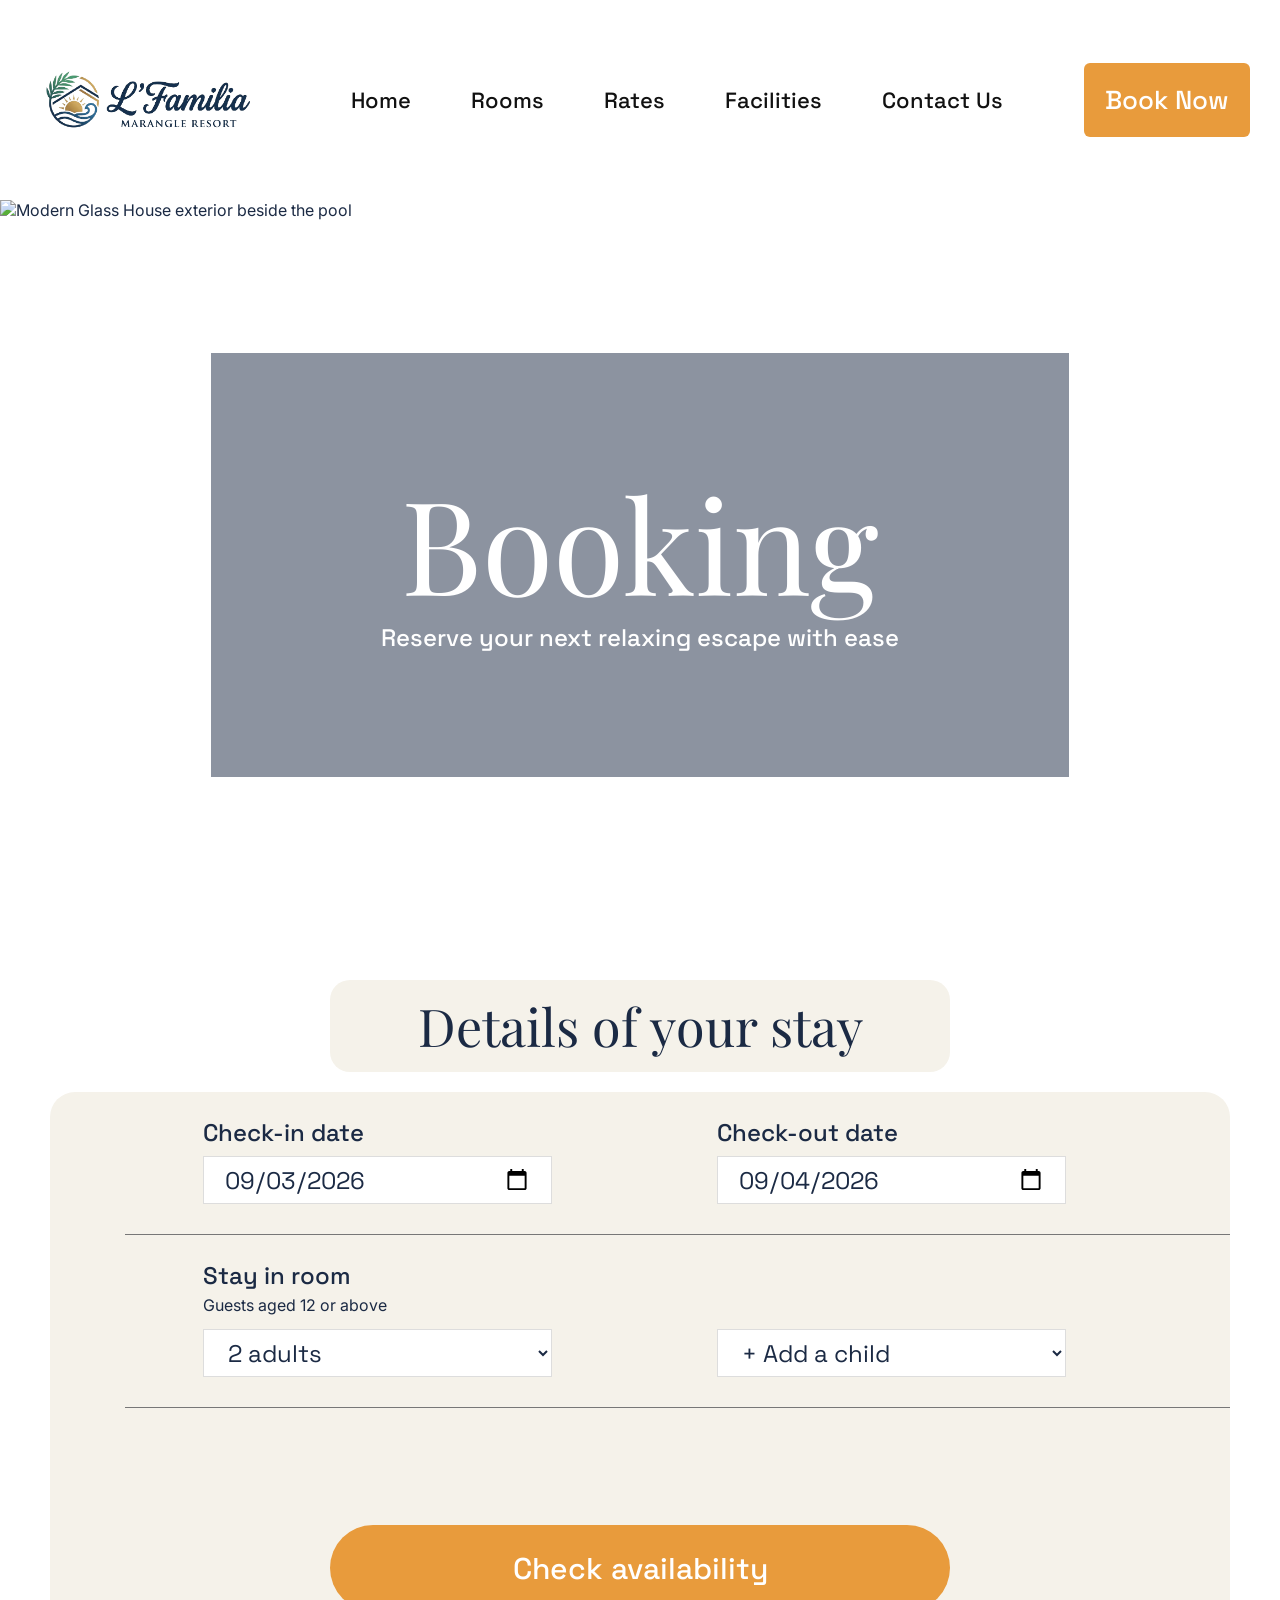
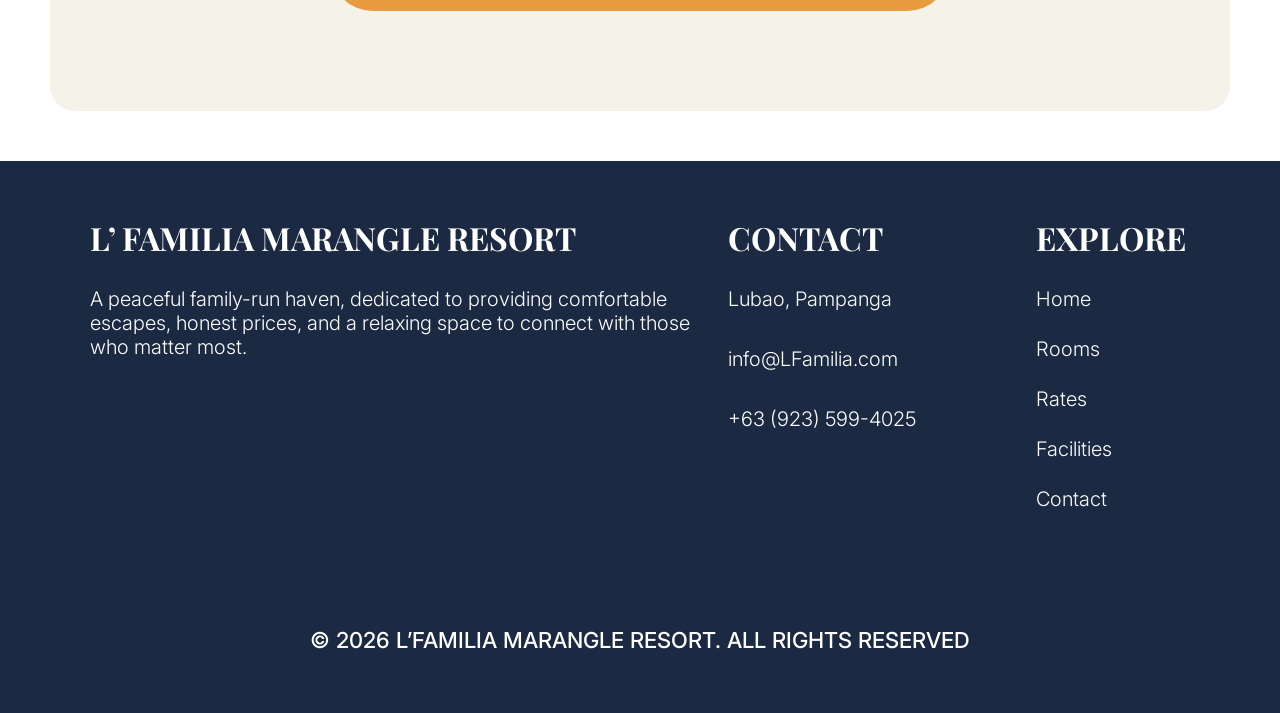
==== booking.html @ 9e6bb86a "Updated Logo" ====
<!DOCTYPE html>
<html lang="en">
<head>
<meta charset="UTF-8">
<meta name="viewport" content="width=device-width, initial-scale=1.0">
<title>Booking | L'Familia Marangle Resort</title>
<link rel="preconnect" href="https://fonts.googleapis.com">
<link rel="preconnect" href="https://fonts.gstatic.com" crossorigin>
<link href="https://fonts.googleapis.com/css2?family=Inter:wght@300;400;500&family=Playfair+Display:wght@400;600;700&family=Space+Grotesk:wght@400;500&display=swap" rel="stylesheet">
<link rel="stylesheet" href="CSS/style.css">
</head>
<body>
<input type="checkbox" id="menu-toggle" class="menu-toggle">
<header class="site-header">
  <a class="logo" href="index.html"><img src="img/Logo.png" alt="L'Familia Marangle Resort"></a>
  <nav class="nav">
      <a href="index.html">Home</a>
      <a href="rooms.html">Rooms</a>
      <a href="rates.html">Rates</a>
      <a href="facilities.html">Facilities</a>
      <a href="contact.html">Contact Us</a>
  </nav>
  <a class="book-btn" href="booking.html">Book Now</a>
  <label for="menu-toggle" class="hamburger" aria-label="Open menu"><span></span><span></span><span></span></label>
</header>
<div class="menu-overlay">
  <label for="menu-toggle" class="menu-close" aria-label="Close menu">&times;</label>
  <h2>MENU</h2>
  <a href="index.html">Home</a>
  <a href="rooms.html">Rooms</a>
  <a href="rates.html">Rates</a>
  <a href="facilities.html">Facilities</a>
  <a href="contact.html">Contact Us</a>
  <a class="menu-book" href="booking.html">Book Now</a>
</div>
<main>
  <section class="hero booking-hero">
    <img class="hero-photo" src="images/villa-glass-house-exterior.jpg" alt="Modern Glass House exterior beside the pool">
    <div class="hero-box">
      <h1>Booking</h1>
      <p>Reserve your next relaxing escape with ease</p>
    </div>
  </section>

  <section class="page-title mobile-title">
    <h1>Booking</h1>
    <p>Reserve your next escape with ease</p>
  </section>

  <section class="stay">
    <h2 class="stay-heading">Details of your stay</h2>
    <form class="stay-panel">
      <div class="stay-row">
        <div class="field">
          <label for="checkin">Check-in date</label>
          <input type="date" id="checkin" name="checkin" value="2026-09-03">
        </div>
        <div class="field">
          <label for="checkout">Check-out date</label>
          <input type="date" id="checkout" name="checkout" value="2026-09-04">
        </div>
      </div>
      <div class="stay-row">
        <div class="field">
          <label for="adults">Stay in room</label>
          <small>Guests aged 12 or above</small>
          <select id="adults" name="adults">
            <option value="1">1 adult</option>
            <option value="2" selected>2 adults</option>
            <option value="3">3 adults</option>
            <option value="4">4 adults</option>
            <option value="5">5 adults</option>
            <option value="6">6 adults</option>
          </select>
        </div>
        <div class="field">
          <select id="children" name="children" aria-label="Add a child">
            <option value="0" selected>+ Add a child</option>
            <option value="1">1 child</option>
            <option value="2">2 children</option>
            <option value="3">3 children</option>
            <option value="4">4 children</option>
          </select>
        </div>
      </div>
      <button type="submit" class="check-btn">Check availability</button>
    </form>
  </section>
</main>
<footer class="footer-full">
  <div class="footer-grid">
    <div class="footer-brand">
      <h3>L’ Familia Marangle Resort</h3>
      <p>A peaceful family-run haven, dedicated to providing comfortable escapes, honest prices, and a relaxing space to connect with those who matter most.</p>
    </div>
    <div class="footer-contact">
      <h3>Contact</h3>
      <p>Lubao, Pampanga</p>
      <p>info@LFamilia.com</p>
      <p>+63 (923) 599-4025</p>
    </div>
    <div class="footer-explore">
      <h3>Explore</h3>
      <ul>
        <li><a href="index.html">Home</a></li>
        <li><a href="rooms.html">Rooms</a></li>
        <li><a href="rates.html">Rates</a></li>
        <li><a href="facilities.html">Facilities</a></li>
        <li><a href="contact.html">Contact</a></li>
      </ul>
    </div>
  </div>
  <p class="copyright">© 2026 L’Familia Marangle Resort. All rights reserved</p>
</footer>
<footer class="footer-mini">
  <p>© 2026 L’FAMILIA MARANGLE RESORT. ALL RIGHTS RESERVED</p>
  <p>Lubao, Pampanga, Philippines</p>
  <p>LFamilia.com</p>
</footer>
</body>
</html>
---- CSS/style.css ----
/* ===== Base ===== */
* { 
  margin: 0; 
  padding: 0; 
  box-sizing: border-box; 
}

body {
  font-family: 'Inter', sans-serif; 
  color: #1B2A44; 
  background: #fff; 
}

img { 
  display: block; 
  max-width: 100%; 
}

a { 
  color: inherit; 
  text-decoration: none; 
}

ul { 
  list-style: none; 
}

.menu-toggle { 
  display: none; 
}

.dark-btn { 
  display: inline-block; 
  background: #1B2A44; 
  color: #fff; font-family: 'Inter', sans-serif; 
  font-weight: 500; 
  font-size: 24px; 
  padding: 22px 44px; 
  border-radius: 8px; 
}

/* ===== Header ===== */
.site-header { display: flex; align-items: center; justify-content: space-between; height: 200px; padding: 0 30px; background: #fff; }
.logo img { width: 240px; }
.nav { display: flex; gap: 60px; }
.nav a { font-family: 'Space Grotesk', sans-serif; font-weight: 500; font-size: 22px; color: #111; }
.nav a.active { color: #E89B3C; text-decoration: underline; }
.book-btn { font-family: 'Space Grotesk', sans-serif; font-weight: 500; font-size: 26px; color: #fff; background: #E89B3C; padding: 20px 21px; border-radius: 6px; }
.hamburger { display: none; flex-direction: column; justify-content: center; gap: 8px; width: 30px; height: 30px; cursor: pointer; }
.hamburger span { display: block; height: 1px; background: #999; }

/* ===== Mobile Menu ===== */
.menu-overlay { display: none; position: fixed; top: 0; left: 0; width: 100%; height: 100%; background: #1A1B25; flex-direction: column; align-items: center; padding: 40px 0; overflow-y: auto; z-index: 100; }
.menu-overlay h2 { font-family: 'Playfair Display', serif; font-weight: 700; font-size: 44px; color: #fff; margin-bottom: 50px; }
.menu-close { position: absolute; top: 20px; right: 30px; font-size: 44px; line-height: 1; color: #fff; cursor: pointer; }
.menu-overlay a { display: block; width: 90%; max-width: 556px; text-align: center; background: #F5F2EA; color: #1B2A44; font-size: 36px; padding: 12px 0; margin-bottom: 30px; border-radius: 12px; }
.menu-overlay a.menu-book { background: #FFBF78; color: #fff; font-size: 26px; width: 80%; max-width: 452px; margin-top: 20px; padding: 20px 0; border-radius: 8px; }

/* ===== Page Title ===== */
.page-title { text-align: center; padding: 60px 20px 55px; }
.page-title h1 { font-family: 'Playfair Display', serif; font-weight: 400; font-size: 104px; line-height: 1.15; color: #1B2A44; }
.page-title p { max-width: 960px; margin: 25px auto 0; font-family: 'Space Grotesk', sans-serif; font-weight: 500; font-size: 24px; line-height: 1.2; color: #3A404C; }
.mobile-title { display: none; }

/* ===== Hero ===== */
.hero { position: relative; display: flex; align-items: center; justify-content: center; height: 630px; overflow: hidden; }
.hero-photo { position: absolute; top: 0; left: 0; width: 100%; height: 100%; object-fit: cover; }
.hero-box { position: relative; display: flex; flex-direction: column; align-items: center; justify-content: center; width: 70%; height: 460px; background: rgba(27, 41, 66, 0.6); border-radius: 8px; text-align: center; color: #fff; }
.hero-box h1 { font-family: 'Playfair Display', serif; font-weight: 400; font-size: 64px; line-height: 1.2; }
.hero-line { width: 560px; max-width: 80%; border: 0; border-top: 4px solid #fff; margin: 4px 0 10px; }
.hero-box p { font-family: 'Playfair Display', serif; font-size: 22px; }
.hero-box .dark-btn { margin-top: 50px; padding: 22px 62px; }
.booking-hero { height: 730px; }
.booking-hero .hero-box { width: 67%; height: 424px; border-radius: 0; background: rgba(27, 41, 66, 0.5); }
.booking-hero h1 { font-size: 130px; line-height: 1; }
.booking-hero p { margin-top: 15px; font-family: 'Space Grotesk', sans-serif; font-weight: 500; font-size: 24px; }

/* ===== Home: Desktop ===== */
.welcome { text-align: center; padding: 130px 20px 125px; }
.welcome h2 { font-family: 'Playfair Display', serif; font-weight: 600; font-size: 36px; color: #3A404C; }
.welcome p { max-width: 1060px; margin: 25px auto 0; font-weight: 300; font-size: 24px; line-height: 1.2; color: #555; }
.featured { display: flex; background: #F5F2EA; }
.featured-text { display: flex; flex-direction: column; justify-content: center; width: 58%; padding: 40px 100px; }
.featured-text h3 { font-family: 'Playfair Display', serif; font-weight: 400; font-size: 32px; color: #111; }
.featured-text h2 { margin: 25px 0 30px; font-family: 'Playfair Display', serif; font-weight: 400; font-size: 54px; color: #111; }
.featured-text p { max-width: 520px; font-size: 22px; line-height: 1.2; color: #111; }
.featured-text a { margin-top: 35px; font-family: 'Playfair Display', serif; font-size: 32px; color: #111; text-decoration: underline; }
.featured img { width: 42%; height: 437px; object-fit: cover; }

/* ===== Home: Tablet and Mobile Sections ===== */
.enjoy, .intro, .contact-cta, .resort-rates { display: none; }
.enjoy { text-align: center; background: #F5F2EA; padding: 55px 20px 45px; }
.enjoy h2 { font-family: 'Playfair Display', serif; font-weight: 700; font-size: 24px; color: #111; }
.enjoy h1 { margin-top: 40px; font-family: 'Playfair Display', serif; font-weight: 400; font-size: 72px; line-height: 1.1; color: #1A1A1A; }
.intro { align-items: center; justify-content: space-between; background: #F5F2EA; padding: 0 6% 50px; }
.intro-card { width: 45%; background: #fff; border-radius: 14px; box-shadow: 0 4px 6px rgba(0, 0, 0, 0.25); padding: 25px 28px; }
.intro-card h3 { font-family: 'Playfair Display', serif; font-weight: 700; font-size: 17px; line-height: 1.3; margin-bottom: 25px; }
.intro-card p { font-size: 11px; line-height: 1.3; margin-bottom: 20px; }
.intro img { width: 43%; height: 392px; object-fit: cover; border-radius: 14px; }
.contact-cta { text-align: center; background: #F5F2EA; padding: 20px 0 30px; }
.contact-cta h2 { font-family: 'Playfair Display', serif; font-weight: 700; font-size: 28px; }
.contact-cta a { display: block; width: 368px; margin: 22px auto 30px; padding: 28px 0; background: #1B2A44; color: #fff; font-family: 'Playfair Display', serif; font-weight: 700; font-size: 32px; border-radius: 22px; }
.resort-rates { background: #F5F2EA; padding: 20px 40px 45px; }
.resort-rates h2 { text-align: center; font-family: 'Playfair Display', serif; font-weight: 400; font-size: 40px; margin-bottom: 15px; }
.mini-card { background: #fff; border-radius: 14px; box-shadow: 0 4px 6px rgba(0, 0, 0, 0.25); padding: 5px 15px; }
.mini-row { display: flex; justify-content: space-between; align-items: center; padding: 18px 0; color: #3A404C; }
.mini-row h3 { font-family: 'Playfair Display', serif; font-weight: 700; font-size: 28px; }
.mini-row p { font-size: 17px; }

/* ===== Rooms ===== */
.room { display: flex; align-items: center; gap: 76px; padding: 55px 60px; background: #fff; }
.room.reverse { flex-direction: row-reverse; background: #F5F2EA; }
.room img { width: 49%; border-radius: 20px; }
.room-text { flex: 1; }
.room-text h2 { font-family: 'Playfair Display', serif; font-weight: 700; font-size: 40px; color: #1B2A44; margin-bottom: 25px; }
.room-text p { font-family: 'Space Grotesk', sans-serif; font-weight: 500; font-size: 22px; line-height: 1.2; color: #3A404C; margin-bottom: 30px; }

/* ===== Rates ===== */
.rates { background: #F5F2EA; padding: 95px 6% 45px; }
.rate-group { background: #fff; border-radius: 20px; box-shadow: 0 4px 6px rgba(0, 0, 0, 0.25); padding: 35px 40px 40px; margin-bottom: 125px; }
.rate-group:last-child { margin-bottom: 0; }
.rate-group h2 { font-family: 'Playfair Display', serif; font-weight: 700; font-size: 56px; line-height: 1.2; color: #1B2A44; border-bottom: 1px solid #777; padding-bottom: 10px; margin-bottom: 15px; }
.rate-row { display: flex; justify-content: space-between; align-items: center; padding: 20px 0; font-size: 32px; color: #3A404C; }

/* ===== Facilities ===== */
.facilities { background: #F5F2EA; padding: 100px 105px 110px; }
.facility-list { display: flex; justify-content: center; align-items: flex-start; gap: 66px; }
.facility-card { width: 25%; background: #fff; border-radius: 20px; box-shadow: 0 4px 6px rgba(0, 0, 0, 0.25); text-align: center; padding-bottom: 25px; }
.facility-card img { width: 100%; height: 470px; object-fit: cover; border-radius: 20px 20px 0 0; }
.facility-card h2 { padding: 15px 15px 10px; font-family: 'Playfair Display', serif; font-weight: 700; font-size: 40px; line-height: 1.2; color: #3A404C; }
.facility-card p { padding: 0 25px; font-size: 20px; line-height: 1.2; color: #3A404C; }

/* ===== Contact ===== */
.contact { display: flex; justify-content: space-between; align-items: flex-start; background: #F5F2EA; padding: 95px 6% 95px 8%; }
.contact-form { width: 38%; }
.contact-form label { display: block; font-size: 22px; text-transform: uppercase; color: #111; }
.contact-form input, .contact-form textarea { display: block; width: 100%; padding: 12px 0; margin-bottom: 35px; border: 0; border-bottom: 1px solid #444; background: transparent; font-family: 'Inter', sans-serif; font-size: 22px; color: #111; outline: none; }
.contact-form textarea { height: 90px; resize: none; }
.contact-form ::placeholder { color: #111; opacity: 1; }
.send-btn { width: 240px; height: 54px; margin-top: 20px; border: 0; border-radius: 4px; background: #1B2A44; color: #fff; font-family: 'Inter', sans-serif; font-weight: 500; font-size: 18px; cursor: pointer; }
.contact-card { width: 45%; background: #fff; border-radius: 14px; box-shadow: 0 4px 6px rgba(0, 0, 0, 0.25); padding: 25px 38px 40px; }
.contact-card h2 { font-family: 'Playfair Display', serif; font-weight: 700; font-size: 34px; }
.contact-card h3 { margin-top: 28px; font-family: 'Playfair Display', serif; font-weight: 700; font-size: 26px; }
.contact-card p { margin-top: 20px; font-size: 22px; line-height: 1.2; }
.locate { text-align: center; padding: 0 0 70px; }
.locate h2 { padding-top: 15px; font-family: 'Playfair Display', serif; font-weight: 400; font-size: 80px; line-height: 1.2; color: #1B2A44; }
.locate img { width: 71%; margin: 10px auto 0; border-radius: 22px; }

/* ===== Booking ===== */
.stay { padding: 50px 0; text-align: center; }
.stay-heading { display: block; width: 620px; max-width: 90%; margin: 0 auto 20px; padding: 15px 0; background: #F5F2EA; border-radius: 20px; font-family: 'Playfair Display', serif; font-weight: 400; font-size: 52px; line-height: 1.2; }
.stay-panel { margin: 0 50px; padding: 25px 0 100px; background: #F5F2EA; border-radius: 25px; text-align: left; }
.stay-row { display: grid; grid-template-columns: 1fr 1fr; align-items: end; margin-left: 75px; padding: 0 0 30px 78px; border-bottom: 1px solid #777; }
.stay-row + .stay-row { padding-top: 25px; }
.field label { display: block; font-family: 'Space Grotesk', sans-serif; font-weight: 500; font-size: 24px; margin-bottom: 8px; }
.field small { display: block; font-size: 16px; margin: -4px 0 14px; }
.field input, .field select { width: 68%; height: 48px; padding: 0 20px; border: 1px solid #ddd; background: #fff; font-family: 'Space Grotesk', sans-serif; font-size: 24px; color: #1B2A44; }
.check-btn { display: block; width: 620px; max-width: 90%; height: 86px; margin: 117px auto 0; border: 0; border-radius: 43px; background: #E89B3C; color: #fff; font-family: 'Space Grotesk', sans-serif; font-weight: 500; font-size: 30px; cursor: pointer; }

/* ===== Footer ===== */
.footer-full { background: #1B2942; color: #fff; padding: 55px 7% 60px; }
.footer-grid { display: grid; grid-template-columns: 58% 28% 14%; }
.footer-grid h3 { margin-bottom: 28px; font-family: 'Playfair Display', serif; font-weight: 700; font-size: 32px; text-transform: uppercase; }
.footer-grid p, .footer-grid a { font-weight: 300; font-size: 20px; line-height: 1.2; }
.footer-brand p { max-width: 600px; }
.footer-contact p { margin-bottom: 36px; }
.footer-explore li { margin-bottom: 26px; }
.copyright { margin-top: 90px; text-align: center; font-weight: 500; font-size: 22px; text-transform: uppercase; }
.footer-mini { display: none; background: #1B2942; color: #fff; text-align: center; padding: 20px 10px; font-size: 11px; line-height: 1.4; }

/* ===== Tablet ===== */
@media (max-width: 1024px) {
  .site-header { height: 160px; padding: 0 60px; }
  .logo img { width: 175px; }
  .nav { display: none; }
  .book-btn { margin-left: auto; background: transparent; color: #111; border: 1px solid #111; font-size: 20px; padding: 10px 14px; }
  .hamburger { display: flex; margin-left: 30px; }
  .menu-toggle:checked ~ .menu-overlay { display: flex; }

  .page-title { padding: 40px 20px 30px; }
  .page-title h1 { font-size: 80px; }
  .page-title p { max-width: 700px; margin-top: 15px; font-size: 15px; }

  .hero { height: 392px; }
  .hero-box { height: 240px; }
  .hero-box h1 { font-size: 34px; }
  .hero-line { width: 300px; border-top-width: 3px; margin: 2px 0 6px; }
  .hero-box p { font-size: 12px; }
  .hero-box .dark-btn { margin-top: 20px; padding: 10px 28px; font-size: 14px; }
  .booking-hero { height: 402px; }
  .booking-hero .hero-box { height: 233px; background: rgba(255, 255, 255, 0.35); }
  .booking-hero h1 { font-size: 80px; color: #fff; text-shadow: 0 0 4px #1B2A44; }
  .booking-hero p { margin-top: 5px; font-size: 12px; text-shadow: 0 0 3px #1B2A44; }

  .welcome, .featured { display: none; }
  .enjoy, .contact-cta, .resort-rates { display: block; }
  .intro { display: flex; }
  .enjoy { padding: 40px 20px 35px; }
  .enjoy h1 { margin-top: 30px; }

  .room, .room.reverse { flex-direction: row; gap: 40px; padding: 28px 33px; }
  .room:nth-child(odd) { background: #F5F2EA; }
  .room:nth-child(even) { background: #fff; }
  .room img { width: 45%; border-radius: 0; }
  .room-text h2 { font-size: 24px; margin-bottom: 15px; }
  .room-text p { font-size: 14px; margin-bottom: 20px; }
  .room-text .dark-btn { font-size: 15px; padding: 12px 24px; border-radius: 6px; }

  .rates { padding: 60px 7% 40px; }
  .rate-group { padding: 25px 30px 30px; margin-bottom: 75px; }
  .rate-group h2 { font-size: 36px; }
  .rate-row { font-size: 20px; padding: 14px 0; }

  .facilities { padding: 40px 7% 55px; }
  .facility-list { gap: 36px; }
  .facility-card { padding-bottom: 20px; }
  .facility-card img { height: 258px; }
  .facility-card h2 { font-size: 24px; }
  .facility-card p { padding: 0 15px; font-size: 13px; }

  .contact { padding: 55px 6% 55px 8%; }
  .contact-form label { font-size: 14px; }
  .contact-form input, .contact-form textarea { font-size: 14px; margin-bottom: 25px; }
  .contact-form textarea { height: 60px; }
  .send-btn { width: 136px; height: 30px; font-size: 11px; margin-top: 15px; }
  .contact-card { padding: 15px 22px 25px; }
  .contact-card h2 { font-size: 20px; }
  .contact-card h3 { font-size: 15px; margin-top: 18px; }
  .contact-card p { font-size: 13px; margin-top: 12px; }
  .locate { display: none; }

  .stay { padding: 30px 0; }
  .stay-heading { width: 340px; font-size: 28px; padding: 10px 0; }
  .stay-panel { margin: 0 27px; padding: 20px 0 50px; }
  .stay-row { margin-left: 40px; padding: 0 0 20px 40px; }
  .stay-row + .stay-row { padding-top: 15px; }
  .field label { font-size: 15px; }
  .field small { font-size: 9px; margin-bottom: 10px; }
  .field input, .field select { height: 28px; font-size: 14px; padding: 0 12px; }
  .check-btn { width: 340px; height: 46px; margin-top: 60px; border-radius: 23px; font-size: 18px; }

  .footer-full { padding: 40px 7% 45px; }
  .footer-grid h3 { font-size: 20px; margin-bottom: 18px; }
  .footer-grid p, .footer-grid a { font-size: 12px; }
  .footer-contact p { margin-bottom: 22px; }
  .footer-explore li { margin-bottom: 14px; }
  .copyright { margin-top: 55px; font-size: 12px; }
}

/* ===== Mobile ===== */
@media (max-width: 600px) {
  .site-header { height: 72px; padding: 0 30px; }
  .logo img { width: 95px; }
  .book-btn { display: none; }
  .hamburger { margin-left: 0; width: 26px; }
  .menu-overlay h2 { font-size: 36px; margin-bottom: 40px; }
  .menu-overlay a { font-size: 26px; margin-bottom: 22px; }
  .menu-overlay a.menu-book { font-size: 20px; }

  .page-title { padding: 25px 15px 20px; }
  .page-title h1 { font-size: 42px; }
  .page-title p { font-size: 11px; margin-top: 8px; }
  .mobile-title { display: block; }

  .hero { display: none; }
  .intro { display: none; }
  .enjoy { padding: 30px 15px 30px; }
  .enjoy h2 { font-size: 17px; }
  .enjoy h1 { font-size: 46px; margin-top: 10px; }
  .bang { display: none; }
  .contact-cta { background: #fff; padding: 20px 0 30px; }
  .contact-cta h2 { font-size: 18px; }
  .contact-cta a { width: 208px; margin: 15px auto 25px; padding: 15px 0; font-size: 20px; border-radius: 14px; }
  .resort-rates { padding: 15px 0 30px; }
  .resort-rates h2 { font-size: 28px; margin-bottom: 8px; }
  .mini-card { width: 215px; margin: 0 auto; padding: 12px 10px; border-radius: 20px; }
  .mini-row { flex-direction: column; padding: 8px 0; text-align: center; }
  .mini-row h3 { font-size: 17px; }
  .mini-row p { font-size: 11px; }

  .room, .room.reverse { gap: 22px; padding: 20px 20px; }
  .room-text h2 { font-size: 18px; margin-bottom: 8px; }
  .room-text p { font-size: 12px; margin-bottom: 12px; }
  .room-text .dark-btn { font-size: 12px; padding: 8px 18px; }

  .rates { padding: 10px 0 30px; }
  .rate-group { background: transparent; box-shadow: none; border-radius: 0; padding: 0; margin-bottom: 40px; }
  .rate-group h2 { margin: 0 18px 18px; font-size: 26px; text-align: center; padding-bottom: 8px; }
  .rate-list { width: 215px; margin: 0 auto; padding: 20px 10px; background: #fff; border-radius: 24px; box-shadow: 0 4px 6px rgba(0, 0, 0, 0.25); }
  .rate-row { flex-direction: column; padding: 8px 0; font-size: 16px; text-align: center; }

  .facilities { padding: 25px 20px 40px; }
  .facility-list { flex-direction: column; align-items: center; gap: 35px; }
  .facility-card { width: 100%; background: transparent; box-shadow: none; border-radius: 0; padding-bottom: 0; }
  .facility-card img { width: 187px; height: 250px; margin: 0 auto; border-radius: 28px; }
  .facility-card h2 { font-size: 18px; color: #1B2A44; padding: 15px 0 8px; }
  .facility-card p { padding: 0; font-size: 12px; color: #111; }

  .contact { flex-direction: column; align-items: center; padding: 30px 0 40px; }
  .contact-form { width: 270px; }
  .contact-form label { font-size: 13px; }
  .contact-form input, .contact-form textarea { font-size: 13px; margin-bottom: 18px; }
  .send-btn { width: 100%; height: 28px; font-size: 11px; }
  .contact-card { width: 89%; margin-top: 35px; padding: 25px 20px 30px; border-radius: 50px; text-align: center; }
  .contact-card h2 { font-size: 20px; }
  .contact-card h3 { font-size: 15px; }
  .contact-card p { font-size: 13px; color: #555; }

  .stay { padding: 20px 0 40px; background: #F5F2EA; }
  .stay-heading { width: auto; max-width: none; margin-bottom: 15px; padding: 0; background: transparent; font-size: 22px; }
  .stay-panel { margin: 0 25px; padding: 15px 0 30px; background: #fff; border-radius: 40px; box-shadow: 0 4px 6px rgba(0, 0, 0, 0.25); }
  .stay-row { display: block; margin: 0 30px; padding: 15px 0 10px 40px; }
  .stay-row + .stay-row { padding-top: 15px; }
  .field { margin-bottom: 15px; }
  .field label { font-size: 13px; }
  .field input, .field select { width: 172px; height: 30px; font-size: 13px; }
  .check-btn { width: 195px; height: 38px; margin-top: 30px; border-radius: 19px; font-size: 15px; }

  .footer-full { display: none; }
  .footer-mini { display: block; }
}
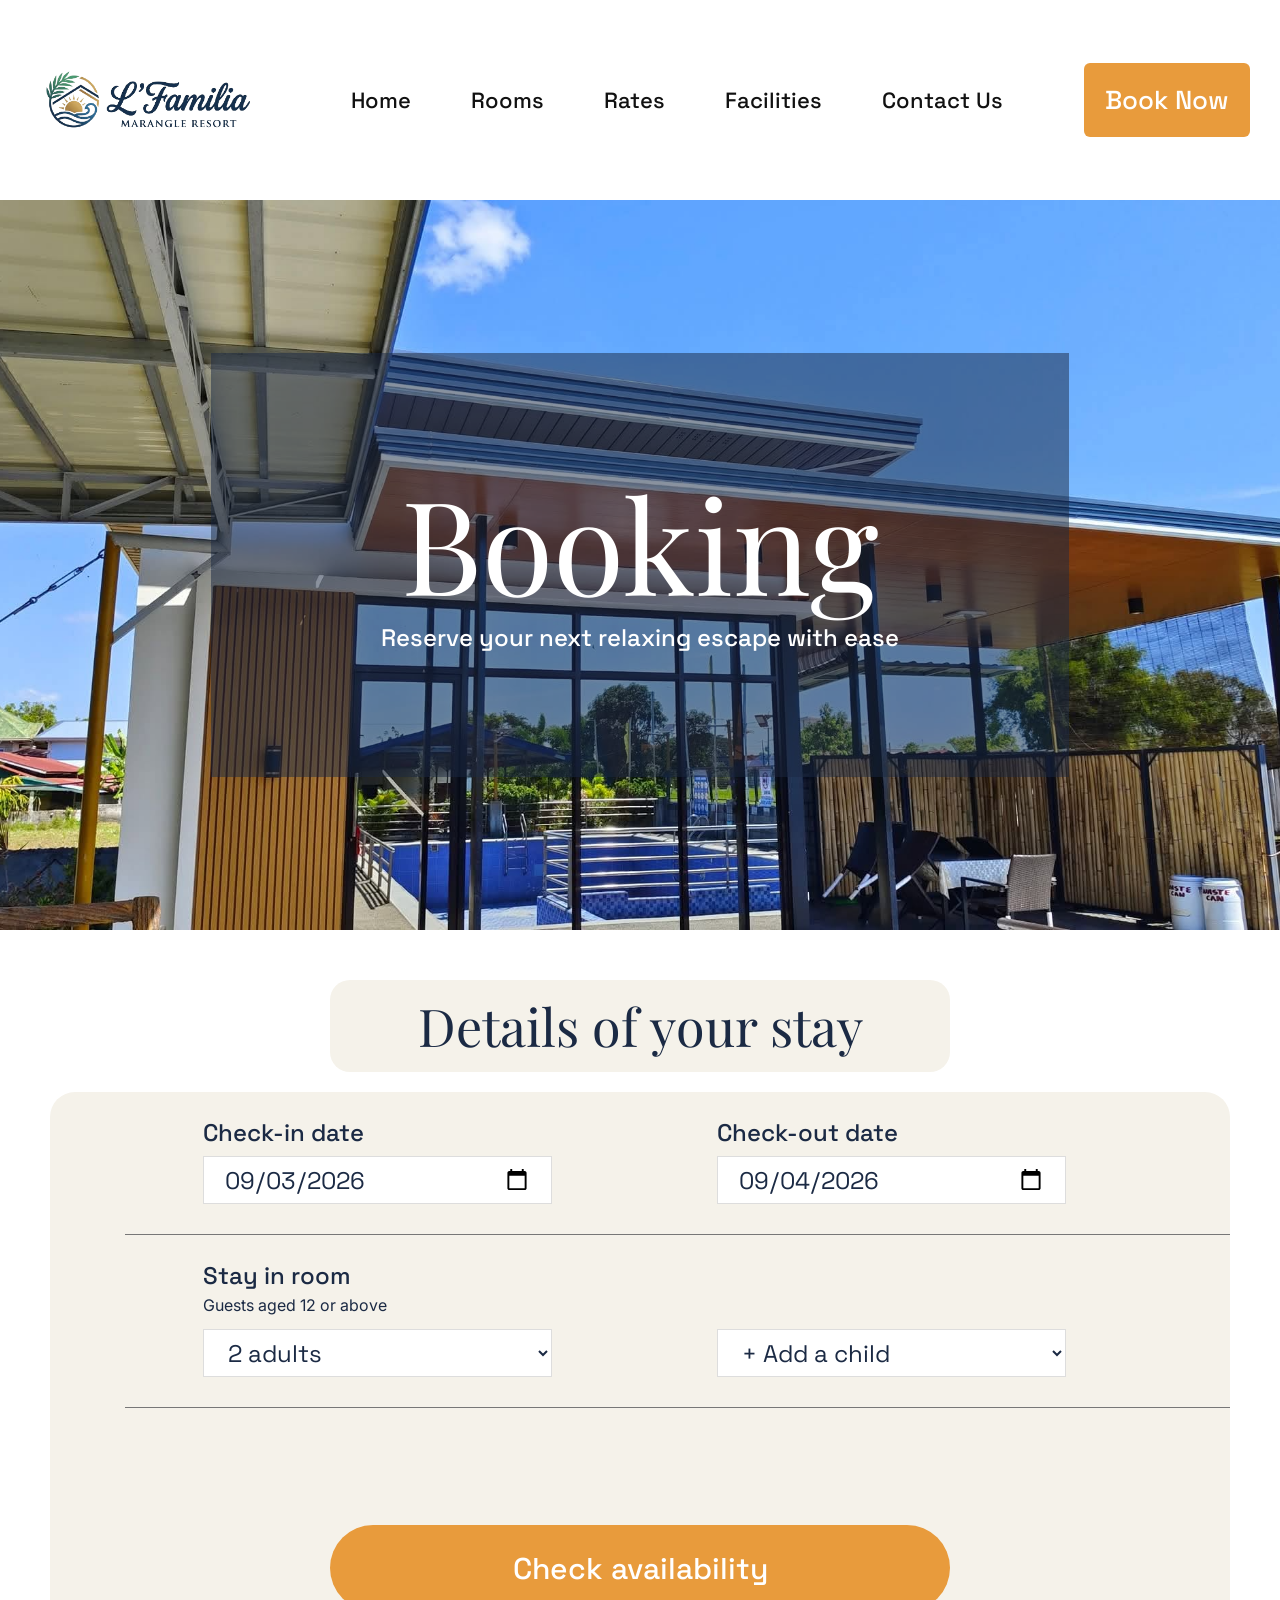
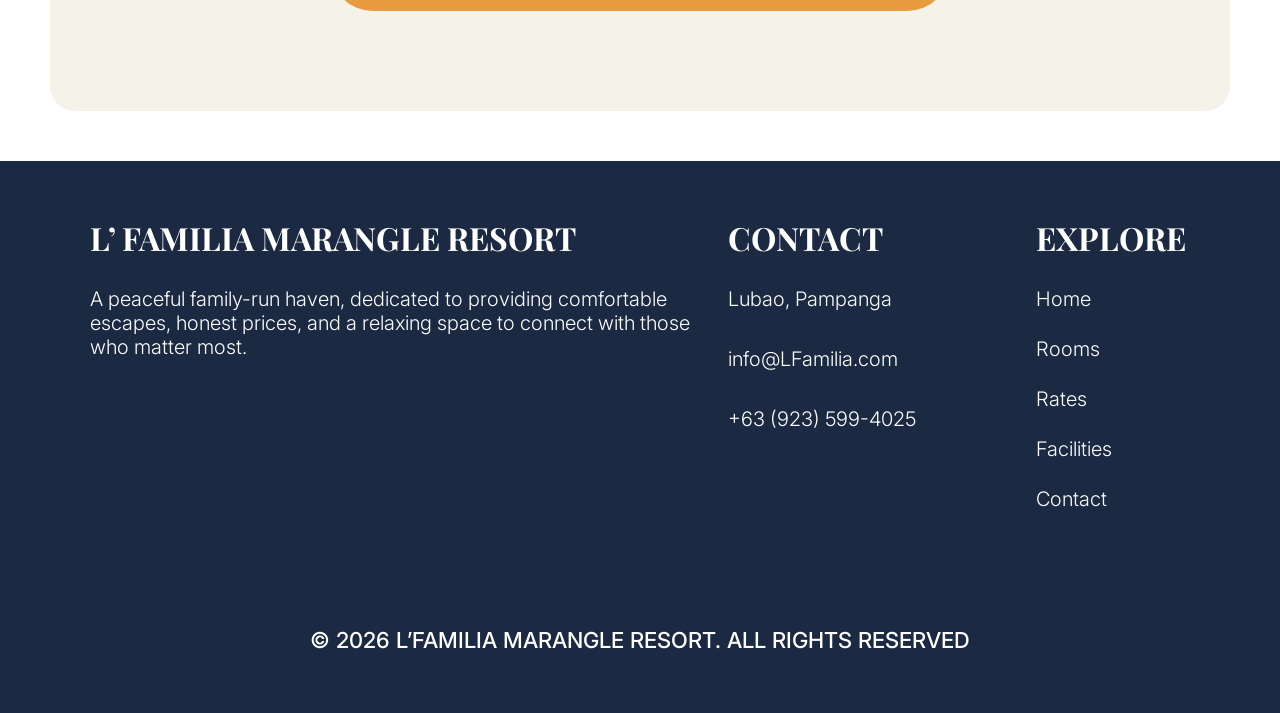
==== commit e156d5b5: "Fixed images for rooms, facilities, booking" ====
--- a/booking.html
+++ b/booking.html
@@ -35,7 +35,7 @@
 </div>
 <main>
   <section class="hero booking-hero">
-    <img class="hero-photo" src="images/villa-glass-house-exterior.jpg" alt="Modern Glass House exterior beside the pool">
+    <img class="hero-photo" src="img/glass.png" alt="Modern Glass House exterior beside the pool">
     <div class="hero-box">
       <h1>Booking</h1>
       <p>Reserve your next relaxing escape with ease</p>
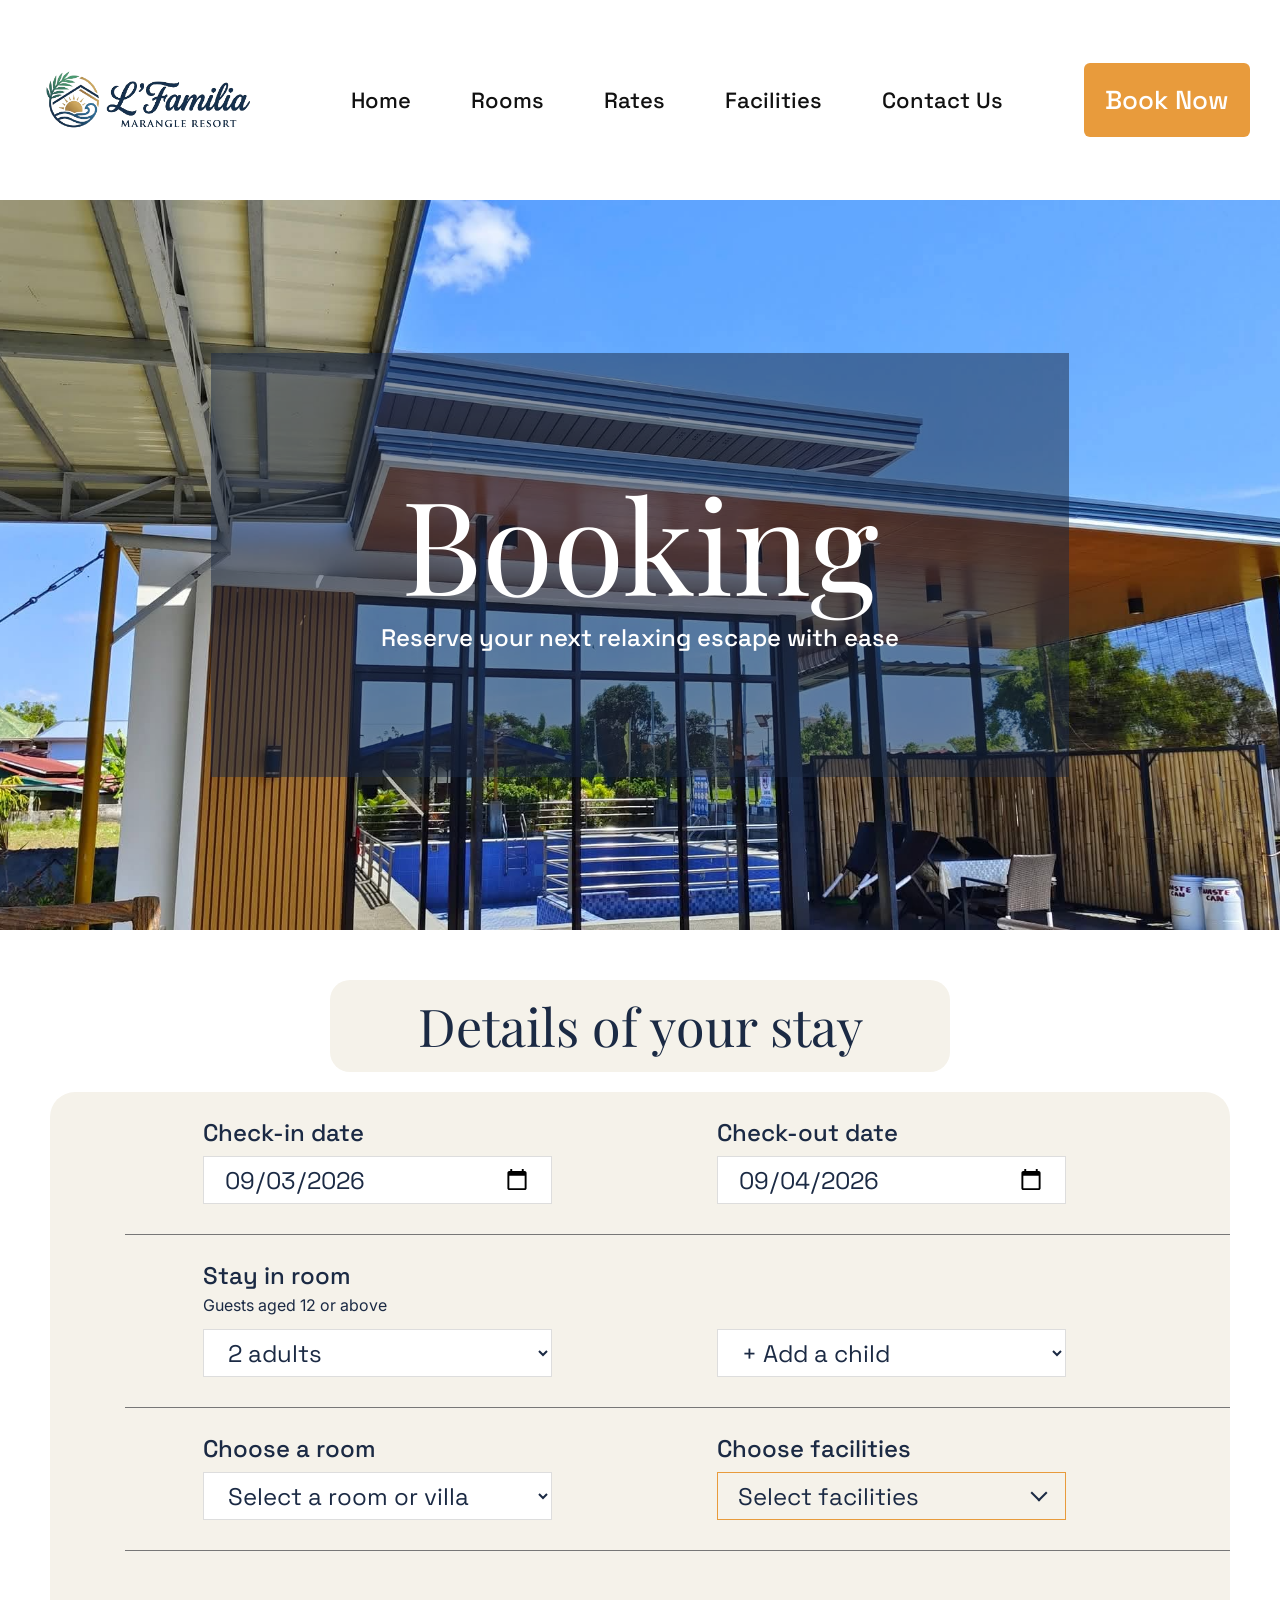
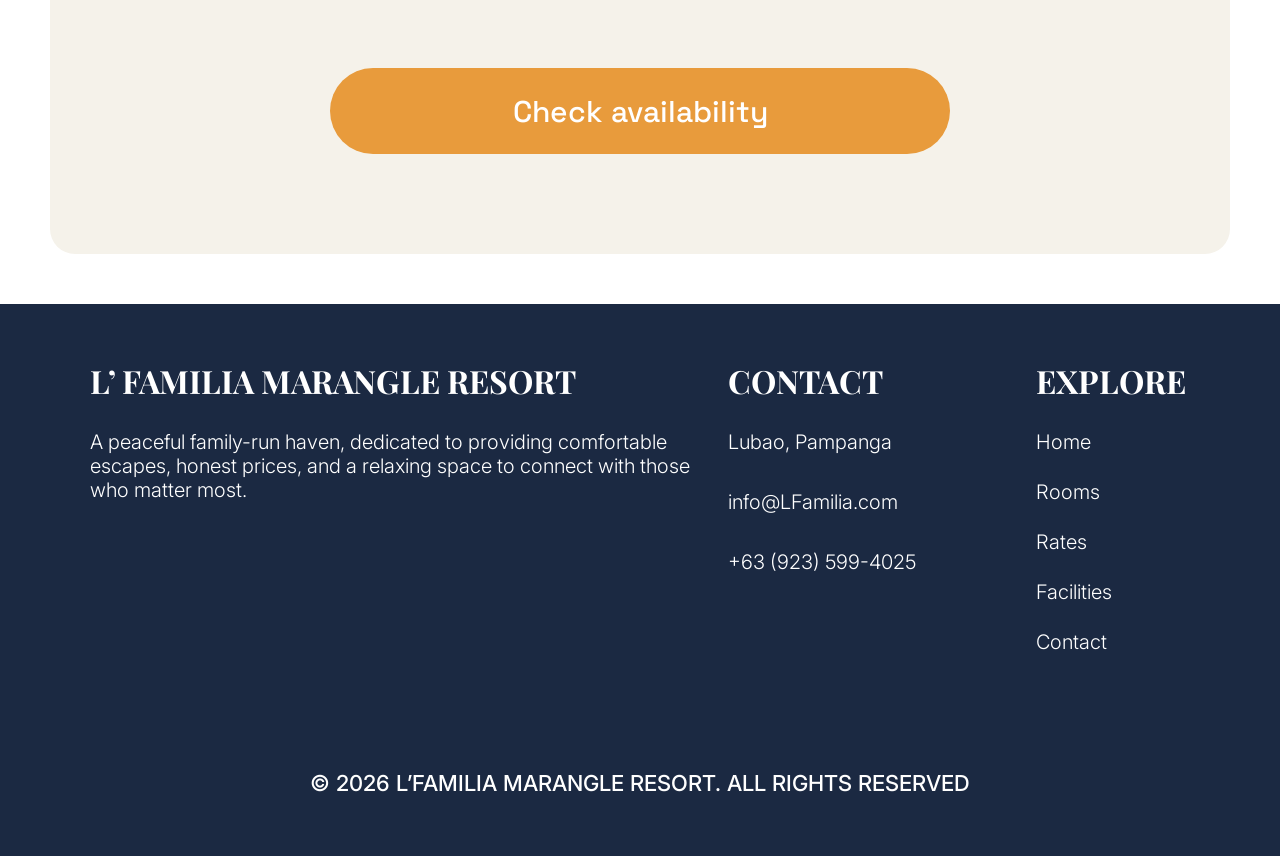
==== commit 46dccd6a: "Added Room and Facilities choice in Booking" ====
--- a/booking.html
+++ b/booking.html
@@ -83,6 +83,29 @@
           </select>
         </div>
       </div>
+       <div class="stay-row stay-choices">
+        <div class="field">
+          <label for="room">Choose a room</label>
+          <select id="room" name="room">
+            <option value="" selected>Select a room or villa</option>
+            <option value="bahay-kubo">Modern Bahay Kubo</option>
+            <option value="glass-house">Modern Glass House</option>
+            <option value="modern-house">Modern House</option>
+          </select>
+        </div>
+        <div class="field">
+          <p class="field-title">Choose facilities</p>
+          <details class="multi-select">
+            <summary>Select facilities</summary>
+            <div class="multi-list">
+              <label><input type="checkbox" name="facility" value="pool"> Swimming Pool</label>
+              <label><input type="checkbox" name="facility" value="event-space"> Open-Air Event Space</label>
+              <label><input type="checkbox" name="facility" value="cottages"> Bench and Cottages</label>
+              <label><input type="checkbox" name="facility" value="table"> Table with 6 Chairs</label>
+            </div>
+          </details>
+        </div>
+      </div>
       <button type="submit" class="check-btn">Check availability</button>
     </form>
   </section>
--- a/CSS/style.css
+++ b/CSS/style.css
@@ -32,7 +32,8 @@
 .dark-btn { 
   display: inline-block; 
   background: #1B2A44; 
-  color: #fff; font-family: 'Inter', sans-serif; 
+  color: #fff;
+  font-family: 'Inter', sans-serif; 
   font-weight: 500; 
   font-size: 24px; 
   padding: 22px 44px; 
@@ -40,282 +41,1587 @@
 }
 
 /* ===== Header ===== */
-.site-header { display: flex; align-items: center; justify-content: space-between; height: 200px; padding: 0 30px; background: #fff; }
-.logo img { width: 240px; }
-.nav { display: flex; gap: 60px; }
-.nav a { font-family: 'Space Grotesk', sans-serif; font-weight: 500; font-size: 22px; color: #111; }
-.nav a.active { color: #E89B3C; text-decoration: underline; }
-.book-btn { font-family: 'Space Grotesk', sans-serif; font-weight: 500; font-size: 26px; color: #fff; background: #E89B3C; padding: 20px 21px; border-radius: 6px; }
-.hamburger { display: none; flex-direction: column; justify-content: center; gap: 8px; width: 30px; height: 30px; cursor: pointer; }
-.hamburger span { display: block; height: 1px; background: #999; }
+.site-header {
+  display: flex;
+  align-items: center;
+  justify-content: space-between;
+  height: 200px;
+  padding: 0 30px;
+  background: #fff;
+}
+
+.logo img {
+  width: 240px;
+}
+
+.nav {
+  display: flex;
+  gap: 60px;
+}
+
+.nav a {
+  font-family: 'Space Grotesk', sans-serif;
+  font-weight: 500;
+  font-size: 22px;
+  color: #111;
+}
+
+.nav a.active {
+  color: #E89B3C;
+  text-decoration: underline;
+}
+
+.book-btn {
+  font-family: 'Space Grotesk', sans-serif;
+  font-weight: 500;
+  font-size: 26px;
+  color: #fff;
+  background: #E89B3C;
+  padding: 20px 21px;
+  border-radius: 6px;
+}
+
+.hamburger {
+  display: none;
+  flex-direction: column;
+  justify-content: center;
+  gap: 8px;
+  width: 30px;
+  height: 30px;
+  cursor: pointer;
+}
+
+.hamburger span {
+  display: block;
+  height: 1px;
+  background: #999;
+}
 
 /* ===== Mobile Menu ===== */
-.menu-overlay { display: none; position: fixed; top: 0; left: 0; width: 100%; height: 100%; background: #1A1B25; flex-direction: column; align-items: center; padding: 40px 0; overflow-y: auto; z-index: 100; }
-.menu-overlay h2 { font-family: 'Playfair Display', serif; font-weight: 700; font-size: 44px; color: #fff; margin-bottom: 50px; }
-.menu-close { position: absolute; top: 20px; right: 30px; font-size: 44px; line-height: 1; color: #fff; cursor: pointer; }
-.menu-overlay a { display: block; width: 90%; max-width: 556px; text-align: center; background: #F5F2EA; color: #1B2A44; font-size: 36px; padding: 12px 0; margin-bottom: 30px; border-radius: 12px; }
-.menu-overlay a.menu-book { background: #FFBF78; color: #fff; font-size: 26px; width: 80%; max-width: 452px; margin-top: 20px; padding: 20px 0; border-radius: 8px; }
+.menu-overlay {
+  display: none;
+  position: fixed;
+  top: 0;
+  left: 0;
+  width: 100%;
+  height: 100%;
+  background: #1A1B25;
+  flex-direction: column;
+  align-items: center;
+  padding: 40px 0;
+  overflow-y: auto;
+  z-index: 100;
+}
+
+.menu-overlay h2 {
+  font-family: 'Playfair Display', serif;
+  font-weight: 700;
+  font-size: 44px;
+  color: #fff;
+  margin-bottom: 50px;
+}
+
+.menu-close {
+  position: absolute;
+  top: 20px;
+  right: 30px;
+  font-size: 44px;
+  line-height: 1;
+  color: #fff;
+  cursor: pointer;
+}
+
+.menu-overlay a {
+  display: block;
+  width: 90%;
+  max-width: 556px;
+  text-align: center;
+  background: #F5F2EA;
+  color: #1B2A44;
+  font-size: 36px;
+  padding: 12px 0;
+  margin-bottom: 30px;
+  border-radius: 12px;
+}
+
+.menu-overlay a.menu-book {
+  background: #FFBF78;
+  color: #fff;
+  font-size: 26px;
+  width: 80%;
+  max-width: 452px;
+  margin-top: 20px;
+  padding: 20px 0;
+  border-radius: 8px;
+}
 
 /* ===== Page Title ===== */
-.page-title { text-align: center; padding: 60px 20px 55px; }
-.page-title h1 { font-family: 'Playfair Display', serif; font-weight: 400; font-size: 104px; line-height: 1.15; color: #1B2A44; }
-.page-title p { max-width: 960px; margin: 25px auto 0; font-family: 'Space Grotesk', sans-serif; font-weight: 500; font-size: 24px; line-height: 1.2; color: #3A404C; }
-.mobile-title { display: none; }
+.page-title {
+  text-align: center;
+  padding: 60px 20px 55px;
+}
+
+.page-title h1 {
+  font-family: 'Playfair Display', serif;
+  font-weight: 400;
+  font-size: 104px;
+  line-height: 1.15;
+  color: #1B2A44;
+}
+
+.page-title p {
+  max-width: 960px;
+  margin: 25px auto 0;
+  font-family: 'Space Grotesk', sans-serif;
+  font-weight: 500;
+  font-size: 24px;
+  line-height: 1.2;
+  color: #3A404C;
+}
+
+.mobile-title {
+  display: none;
+}
 
 /* ===== Hero ===== */
-.hero { position: relative; display: flex; align-items: center; justify-content: center; height: 630px; overflow: hidden; }
-.hero-photo { position: absolute; top: 0; left: 0; width: 100%; height: 100%; object-fit: cover; }
-.hero-box { position: relative; display: flex; flex-direction: column; align-items: center; justify-content: center; width: 70%; height: 460px; background: rgba(27, 41, 66, 0.6); border-radius: 8px; text-align: center; color: #fff; }
-.hero-box h1 { font-family: 'Playfair Display', serif; font-weight: 400; font-size: 64px; line-height: 1.2; }
-.hero-line { width: 560px; max-width: 80%; border: 0; border-top: 4px solid #fff; margin: 4px 0 10px; }
-.hero-box p { font-family: 'Playfair Display', serif; font-size: 22px; }
-.hero-box .dark-btn { margin-top: 50px; padding: 22px 62px; }
-.booking-hero { height: 730px; }
-.booking-hero .hero-box { width: 67%; height: 424px; border-radius: 0; background: rgba(27, 41, 66, 0.5); }
-.booking-hero h1 { font-size: 130px; line-height: 1; }
-.booking-hero p { margin-top: 15px; font-family: 'Space Grotesk', sans-serif; font-weight: 500; font-size: 24px; }
+.hero {
+  position: relative;
+  display: flex;
+  align-items: center;
+  justify-content: center;
+  height: 630px;
+  overflow: hidden;
+}
+
+.hero-photo {
+  position: absolute;
+  top: 0;
+  left: 0;
+  width: 100%;
+  height: 100%;
+  object-fit: cover;
+}
+
+.hero-box {
+  position: relative;
+  display: flex;
+  flex-direction: column;
+  align-items: center;
+  justify-content: center;
+  width: 70%;
+  height: 460px;
+  background: rgba(27, 41, 66, 0.6);
+  border-radius: 8px;
+  text-align: center;
+  color: #fff;
+}
+
+.hero-box h1 {
+  font-family: 'Playfair Display', serif;
+  font-weight: 400;
+  font-size: 64px;
+  line-height: 1.2;
+}
+
+.hero-line {
+  width: 560px;
+  max-width: 80%;
+  border: 0;
+  border-top: 4px solid #fff;
+  margin: 4px 0 10px;
+}
+
+.hero-box p {
+  font-family: 'Playfair Display', serif;
+  font-size: 22px;
+}
+
+.hero-box .dark-btn {
+  margin-top: 50px;
+  padding: 22px 62px;
+}
+
+.booking-hero {
+  height: 730px;
+}
+
+.booking-hero .hero-box {
+  width: 67%;
+  height: 424px;
+  border-radius: 0;
+  background: rgba(27, 41, 66, 0.5);
+}
+
+.booking-hero h1 {
+  font-size: 130px;
+  line-height: 1;
+}
+
+.booking-hero p {
+  margin-top: 15px;
+  font-family: 'Space Grotesk', sans-serif;
+  font-weight: 500;
+  font-size: 24px;
+}
 
 /* ===== Home: Desktop ===== */
-.welcome { text-align: center; padding: 130px 20px 125px; }
-.welcome h2 { font-family: 'Playfair Display', serif; font-weight: 600; font-size: 36px; color: #3A404C; }
-.welcome p { max-width: 1060px; margin: 25px auto 0; font-weight: 300; font-size: 24px; line-height: 1.2; color: #555; }
-.featured { display: flex; background: #F5F2EA; }
-.featured-text { display: flex; flex-direction: column; justify-content: center; width: 58%; padding: 40px 100px; }
-.featured-text h3 { font-family: 'Playfair Display', serif; font-weight: 400; font-size: 32px; color: #111; }
-.featured-text h2 { margin: 25px 0 30px; font-family: 'Playfair Display', serif; font-weight: 400; font-size: 54px; color: #111; }
-.featured-text p { max-width: 520px; font-size: 22px; line-height: 1.2; color: #111; }
-.featured-text a { margin-top: 35px; font-family: 'Playfair Display', serif; font-size: 32px; color: #111; text-decoration: underline; }
-.featured img { width: 42%; height: 437px; object-fit: cover; }
+.welcome {
+  text-align: center;
+  padding: 130px 20px 125px;
+}
+
+.welcome h2 {
+  font-family: 'Playfair Display', serif;
+  font-weight: 600;
+  font-size: 36px;
+  color: #3A404C;
+}
+
+.welcome p {
+  max-width: 1060px;
+  margin: 25px auto 0;
+  font-weight: 300;
+  font-size: 24px;
+  line-height: 1.2;
+  color: #555;
+}
+
+.featured {
+  display: flex;
+  background: #F5F2EA;
+}
+
+.featured-text {
+  display: flex;
+  flex-direction: column;
+  justify-content: center;
+  width: 58%;
+  padding: 40px 100px;
+}
+
+.featured-text h3 {
+  font-family: 'Playfair Display', serif;
+  font-weight: 400;
+  font-size: 32px;
+  color: #111;
+}
+
+.featured-text h2 {
+  margin: 25px 0 30px;
+  font-family: 'Playfair Display', serif;
+  font-weight: 400;
+  font-size: 54px;
+  color: #111;
+}
+
+.featured-text p {
+  max-width: 520px;
+  font-size: 22px;
+  line-height: 1.2;
+  color: #111;
+}
+
+.featured-text a {
+  margin-top: 35px;
+  font-family: 'Playfair Display', serif;
+  font-size: 32px;
+  color: #111;
+  text-decoration: underline;
+}
+
+.featured img {
+  width: 42%;
+  height: 437px;
+  object-fit: cover;
+}
 
 /* ===== Home: Tablet and Mobile Sections ===== */
-.enjoy, .intro, .contact-cta, .resort-rates { display: none; }
-.enjoy { text-align: center; background: #F5F2EA; padding: 55px 20px 45px; }
-.enjoy h2 { font-family: 'Playfair Display', serif; font-weight: 700; font-size: 24px; color: #111; }
-.enjoy h1 { margin-top: 40px; font-family: 'Playfair Display', serif; font-weight: 400; font-size: 72px; line-height: 1.1; color: #1A1A1A; }
-.intro { align-items: center; justify-content: space-between; background: #F5F2EA; padding: 0 6% 50px; }
-.intro-card { width: 45%; background: #fff; border-radius: 14px; box-shadow: 0 4px 6px rgba(0, 0, 0, 0.25); padding: 25px 28px; }
-.intro-card h3 { font-family: 'Playfair Display', serif; font-weight: 700; font-size: 17px; line-height: 1.3; margin-bottom: 25px; }
-.intro-card p { font-size: 11px; line-height: 1.3; margin-bottom: 20px; }
-.intro img { width: 43%; height: 392px; object-fit: cover; border-radius: 14px; }
-.contact-cta { text-align: center; background: #F5F2EA; padding: 20px 0 30px; }
-.contact-cta h2 { font-family: 'Playfair Display', serif; font-weight: 700; font-size: 28px; }
-.contact-cta a { display: block; width: 368px; margin: 22px auto 30px; padding: 28px 0; background: #1B2A44; color: #fff; font-family: 'Playfair Display', serif; font-weight: 700; font-size: 32px; border-radius: 22px; }
-.resort-rates { background: #F5F2EA; padding: 20px 40px 45px; }
-.resort-rates h2 { text-align: center; font-family: 'Playfair Display', serif; font-weight: 400; font-size: 40px; margin-bottom: 15px; }
-.mini-card { background: #fff; border-radius: 14px; box-shadow: 0 4px 6px rgba(0, 0, 0, 0.25); padding: 5px 15px; }
-.mini-row { display: flex; justify-content: space-between; align-items: center; padding: 18px 0; color: #3A404C; }
-.mini-row h3 { font-family: 'Playfair Display', serif; font-weight: 700; font-size: 28px; }
-.mini-row p { font-size: 17px; }
+.enjoy, .intro, .contact-cta, .resort-rates {
+  display: none;
+}
+
+.enjoy {
+  text-align: center;
+  background: #F5F2EA;
+  padding: 55px 20px 45px;
+}
+
+.enjoy h2 {
+  font-family: 'Playfair Display', serif;
+  font-weight: 700;
+  font-size: 24px;
+  color: #111;
+}
+
+.enjoy h1 {
+  margin-top: 40px;
+  font-family: 'Playfair Display', serif;
+  font-weight: 400;
+  font-size: 72px;
+  line-height: 1.1;
+  color: #1A1A1A;
+}
+
+.intro {
+  align-items: center;
+  justify-content: space-between;
+  background: #F5F2EA;
+  padding: 0 6% 50px;
+}
+
+.intro-card {
+  width: 45%;
+  background: #fff;
+  border-radius: 14px;
+  box-shadow: 0 4px 6px rgba(0, 0, 0, 0.25);
+  padding: 25px 28px;
+}
+
+.intro-card h3 {
+  font-family: 'Playfair Display', serif;
+  font-weight: 700;
+  font-size: 17px;
+  line-height: 1.3;
+  margin-bottom: 25px;
+}
+
+.intro-card p {
+  font-size: 11px;
+  line-height: 1.3;
+  margin-bottom: 20px;
+}
+
+.intro img {
+  width: 43%;
+  height: 392px;
+  object-fit: cover;
+  border-radius: 14px;
+}
+
+.contact-cta {
+  text-align: center;
+  background: #F5F2EA;
+  padding: 20px 0 30px;
+}
+
+.contact-cta h2 {
+  font-family: 'Playfair Display', serif;
+  font-weight: 700;
+  font-size: 28px;
+}
+
+.contact-cta a {
+  display: block;
+  width: 368px;
+  margin: 22px auto 30px;
+  padding: 28px 0;
+  background: #1B2A44;
+  color: #fff;
+  font-family: 'Playfair Display', serif;
+  font-weight: 700;
+  font-size: 32px;
+  border-radius: 22px;
+}
+
+.resort-rates {
+  background: #F5F2EA;
+  padding: 20px 40px 45px;
+}
+
+.resort-rates h2 {
+  text-align: center;
+  font-family: 'Playfair Display', serif;
+  font-weight: 400;
+  font-size: 40px;
+  margin-bottom: 15px;
+}
+
+.mini-card {
+  background: #fff;
+  border-radius: 14px;
+  box-shadow: 0 4px 6px rgba(0, 0, 0, 0.25);
+  padding: 5px 15px;
+}
+
+.mini-row {
+  display: flex;
+  justify-content: space-between;
+  align-items: center;
+  padding: 18px 0;
+  color: #3A404C;
+}
+
+.mini-row h3 {
+  font-family: 'Playfair Display', serif;
+  font-weight: 700;
+  font-size: 28px;
+}
+
+.mini-row p {
+  font-size: 17px;
+}
 
 /* ===== Rooms ===== */
-.room { display: flex; align-items: center; gap: 76px; padding: 55px 60px; background: #fff; }
-.room.reverse { flex-direction: row-reverse; background: #F5F2EA; }
-.room img { width: 49%; border-radius: 20px; }
-.room-text { flex: 1; }
-.room-text h2 { font-family: 'Playfair Display', serif; font-weight: 700; font-size: 40px; color: #1B2A44; margin-bottom: 25px; }
-.room-text p { font-family: 'Space Grotesk', sans-serif; font-weight: 500; font-size: 22px; line-height: 1.2; color: #3A404C; margin-bottom: 30px; }
+.room {
+  display: flex;
+  align-items: center;
+  gap: 76px;
+  padding: 55px 60px;
+  background: #fff;
+}
+
+.room.reverse {
+  flex-direction: row-reverse;
+  background: #F5F2EA;
+}
+
+.room img {
+  width: 49%;
+  border-radius: 20px;
+}
+
+.room-text {
+  flex: 1;
+}
+
+.room-text h2 {
+  font-family: 'Playfair Display', serif;
+  font-weight: 700;
+  font-size: 40px;
+  color: #1B2A44;
+  margin-bottom: 25px;
+}
+
+.room-text p {
+  font-family: 'Space Grotesk', sans-serif;
+  font-weight: 500;
+  font-size: 22px;
+  line-height: 1.2;
+  color: #3A404C;
+  margin-bottom: 30px;
+}
 
 /* ===== Rates ===== */
-.rates { background: #F5F2EA; padding: 95px 6% 45px; }
-.rate-group { background: #fff; border-radius: 20px; box-shadow: 0 4px 6px rgba(0, 0, 0, 0.25); padding: 35px 40px 40px; margin-bottom: 125px; }
-.rate-group:last-child { margin-bottom: 0; }
-.rate-group h2 { font-family: 'Playfair Display', serif; font-weight: 700; font-size: 56px; line-height: 1.2; color: #1B2A44; border-bottom: 1px solid #777; padding-bottom: 10px; margin-bottom: 15px; }
-.rate-row { display: flex; justify-content: space-between; align-items: center; padding: 20px 0; font-size: 32px; color: #3A404C; }
+.rates {
+  background: #F5F2EA;
+  padding: 95px 6% 45px;
+}
+
+.rate-group {
+  background: #fff;
+  border-radius: 20px;
+  box-shadow: 0 4px 6px rgba(0, 0, 0, 0.25);
+  padding: 35px 40px 40px;
+  margin-bottom: 125px;
+}
+
+.rate-group:last-child {
+  margin-bottom: 0;
+}
+
+.rate-group h2 {
+  font-family: 'Playfair Display', serif;
+  font-weight: 700;
+  font-size: 56px;
+  line-height: 1.2;
+  color: #1B2A44;
+  border-bottom: 1px solid #777;
+  padding-bottom: 10px;
+  margin-bottom: 15px;
+}
+
+.rate-row {
+  display: flex;
+  justify-content: space-between;
+  align-items: center;
+  padding: 20px 0;
+  font-size: 32px;
+  color: #3A404C;
+}
 
 /* ===== Facilities ===== */
-.facilities { background: #F5F2EA; padding: 100px 105px 110px; }
-.facility-list { display: flex; justify-content: center; align-items: flex-start; gap: 66px; }
-.facility-card { width: 25%; background: #fff; border-radius: 20px; box-shadow: 0 4px 6px rgba(0, 0, 0, 0.25); text-align: center; padding-bottom: 25px; }
-.facility-card img { width: 100%; height: 470px; object-fit: cover; border-radius: 20px 20px 0 0; }
-.facility-card h2 { padding: 15px 15px 10px; font-family: 'Playfair Display', serif; font-weight: 700; font-size: 40px; line-height: 1.2; color: #3A404C; }
-.facility-card p { padding: 0 25px; font-size: 20px; line-height: 1.2; color: #3A404C; }
+.facilities {
+  background: #F5F2EA;
+  padding: 100px 105px 110px;
+}
+
+.facility-list {
+  display: flex;
+  justify-content: center;
+  align-items: flex-start;
+  gap: 66px;
+}
+
+.facility-card {
+  width: 25%;
+  background: #fff;
+  border-radius: 20px;
+  box-shadow: 0 4px 6px rgba(0, 0, 0, 0.25);
+  text-align: center;
+  padding-bottom: 25px;
+}
+
+.facility-card img {
+  width: 100%;
+  height: 470px;
+  object-fit: cover;
+  border-radius: 20px 20px 0 0;
+}
+
+.facility-card h2 {
+  padding: 15px 15px 10px;
+  font-family: 'Playfair Display', serif;
+  font-weight: 700;
+  font-size: 40px;
+  line-height: 1.2;
+  color: #3A404C;
+}
+
+.facility-card p {
+  padding: 0 25px;
+  font-size: 20px;
+  line-height: 1.2;
+  color: #3A404C;
+}
 
 /* ===== Contact ===== */
-.contact { display: flex; justify-content: space-between; align-items: flex-start; background: #F5F2EA; padding: 95px 6% 95px 8%; }
-.contact-form { width: 38%; }
-.contact-form label { display: block; font-size: 22px; text-transform: uppercase; color: #111; }
-.contact-form input, .contact-form textarea { display: block; width: 100%; padding: 12px 0; margin-bottom: 35px; border: 0; border-bottom: 1px solid #444; background: transparent; font-family: 'Inter', sans-serif; font-size: 22px; color: #111; outline: none; }
-.contact-form textarea { height: 90px; resize: none; }
-.contact-form ::placeholder { color: #111; opacity: 1; }
-.send-btn { width: 240px; height: 54px; margin-top: 20px; border: 0; border-radius: 4px; background: #1B2A44; color: #fff; font-family: 'Inter', sans-serif; font-weight: 500; font-size: 18px; cursor: pointer; }
-.contact-card { width: 45%; background: #fff; border-radius: 14px; box-shadow: 0 4px 6px rgba(0, 0, 0, 0.25); padding: 25px 38px 40px; }
-.contact-card h2 { font-family: 'Playfair Display', serif; font-weight: 700; font-size: 34px; }
-.contact-card h3 { margin-top: 28px; font-family: 'Playfair Display', serif; font-weight: 700; font-size: 26px; }
-.contact-card p { margin-top: 20px; font-size: 22px; line-height: 1.2; }
-.locate { text-align: center; padding: 0 0 70px; }
-.locate h2 { padding-top: 15px; font-family: 'Playfair Display', serif; font-weight: 400; font-size: 80px; line-height: 1.2; color: #1B2A44; }
-.locate img { width: 71%; margin: 10px auto 0; border-radius: 22px; }
+.contact {
+  display: flex;
+  justify-content: space-between;
+  align-items: flex-start;
+  background: #F5F2EA;
+  padding: 95px 6% 95px 8%;
+}
+
+.contact-form {
+  width: 38%;
+}
+
+.contact-form label {
+  display: block;
+  font-size: 22px;
+  text-transform: uppercase;
+  color: #111;
+}
+
+.contact-form input, .contact-form textarea {
+  display: block;
+  width: 100%;
+  padding: 12px 0;
+  margin-bottom: 35px;
+  border: 0;
+  border-bottom: 1px solid #444;
+  background: transparent;
+  font-family: 'Inter', sans-serif;
+  font-size: 22px;
+  color: #111;
+  outline: none;
+}
+
+.contact-form textarea {
+  height: 90px;
+  resize: none;
+}
+
+.contact-form ::placeholder {
+  color: #111;
+  opacity: 1;
+}
+
+.send-btn {
+  width: 240px;
+  height: 54px;
+  margin-top: 20px;
+  border: 0;
+  border-radius: 4px;
+  background: #1B2A44;
+  color: #fff;
+  font-family: 'Inter', sans-serif;
+  font-weight: 500;
+  font-size: 18px;
+  cursor: pointer;
+}
+
+.contact-card {
+  width: 45%;
+  background: #fff;
+  border-radius: 14px;
+  box-shadow: 0 4px 6px rgba(0, 0, 0, 0.25);
+  padding: 25px 38px 40px;
+}
+
+.contact-card h2 {
+  font-family: 'Playfair Display', serif;
+  font-weight: 700;
+  font-size: 34px;
+}
+
+.contact-card h3 {
+  margin-top: 28px;
+  font-family: 'Playfair Display', serif;
+  font-weight: 700;
+  font-size: 26px;
+}
+
+.contact-card p {
+  margin-top: 20px;
+  font-size: 22px;
+  line-height: 1.2;
+}
+
+.locate {
+  text-align: center;
+  padding: 0 0 70px;
+}
+
+.locate h2 {
+  padding-top: 15px;
+  font-family: 'Playfair Display', serif;
+  font-weight: 400;
+  font-size: 80px;
+  line-height: 1.2;
+  color: #1B2A44;
+}
+
+.locate img {
+  width: 71%;
+  margin: 10px auto 0;
+  border-radius: 22px;
+}
 
 /* ===== Booking ===== */
-.stay { padding: 50px 0; text-align: center; }
-.stay-heading { display: block; width: 620px; max-width: 90%; margin: 0 auto 20px; padding: 15px 0; background: #F5F2EA; border-radius: 20px; font-family: 'Playfair Display', serif; font-weight: 400; font-size: 52px; line-height: 1.2; }
-.stay-panel { margin: 0 50px; padding: 25px 0 100px; background: #F5F2EA; border-radius: 25px; text-align: left; }
-.stay-row { display: grid; grid-template-columns: 1fr 1fr; align-items: end; margin-left: 75px; padding: 0 0 30px 78px; border-bottom: 1px solid #777; }
-.stay-row + .stay-row { padding-top: 25px; }
-.field label { display: block; font-family: 'Space Grotesk', sans-serif; font-weight: 500; font-size: 24px; margin-bottom: 8px; }
-.field small { display: block; font-size: 16px; margin: -4px 0 14px; }
-.field input, .field select { width: 68%; height: 48px; padding: 0 20px; border: 1px solid #ddd; background: #fff; font-family: 'Space Grotesk', sans-serif; font-size: 24px; color: #1B2A44; }
-.check-btn { display: block; width: 620px; max-width: 90%; height: 86px; margin: 117px auto 0; border: 0; border-radius: 43px; background: #E89B3C; color: #fff; font-family: 'Space Grotesk', sans-serif; font-weight: 500; font-size: 30px; cursor: pointer; }
+.stay {
+  padding: 50px 0;
+  text-align: center;
+}
+
+.stay-heading {
+  display: block;
+  width: 620px;
+  max-width: 90%;
+  margin: 0 auto 20px;
+  padding: 15px 0;
+  background: #F5F2EA;
+  border-radius: 20px;
+  font-family: 'Playfair Display', serif;
+  font-weight: 400;
+  font-size: 52px;
+  line-height: 1.2;
+}
+
+.stay-panel {
+  margin: 0 50px;
+  padding: 25px 0 100px;
+  background: #F5F2EA;
+  border-radius: 25px;
+  text-align: left;
+}
+
+.stay-row {
+  display: grid;
+  grid-template-columns: 1fr 1fr;
+  align-items: end;
+  margin-left: 75px;
+  padding: 0 0 30px 78px;
+  border-bottom: 1px solid #777;
+}
+
+.stay-row + .stay-row {
+  padding-top: 25px;
+}
+
+.field label {
+  display: block;
+  font-family: 'Space Grotesk', sans-serif;
+  font-weight: 500;
+  font-size: 24px;
+  margin-bottom: 8px;
+}
+
+.field small {
+  display: block;
+  font-size: 16px;
+  margin: -4px 0 14px;
+}
+
+.field input, .field select {
+  width: 68%;
+  height: 48px;
+  padding: 0 20px;
+  border: 1px solid #ddd;
+  background: #fff;
+  font-family: 'Space Grotesk', sans-serif;
+  font-size: 24px;
+  color: #1B2A44;
+}
+
+.check-btn {
+  display: block;
+  width: 620px;
+  max-width: 90%;
+  height: 86px;
+  margin: 117px auto 0;
+  border: 0;
+  border-radius: 43px;
+  background: #E89B3C;
+  color: #fff;
+  font-family: 'Space Grotesk', sans-serif;
+  font-weight: 500;
+  font-size: 30px;
+  cursor: pointer;
+}
+
+/* ===== Booking: Facilities Dropdown ===== */
+.field-title {
+  display: block;
+  font-family: 'Space Grotesk', sans-serif;
+  font-weight: 500;
+  font-size: 24px;
+  margin-bottom: 8px;
+}
+
+.multi-select {
+  position: relative;
+  width: 68%;
+}
+
+.multi-select summary {
+  display: flex;
+  align-items: center;
+  justify-content: space-between;
+  height: 48px;
+  padding: 0 20px;
+  border: 1px solid #E89B3C;
+  background: #F5F2EA;
+  font-family: 'Space Grotesk', sans-serif;
+  font-size: 24px;
+  color: #1B2A44;
+  list-style: none;
+  cursor: pointer;
+}
+
+.multi-select summary::-webkit-details-marker {
+  display: none;
+}
+
+.multi-select summary::after {
+  content: '';
+  width: 10px;
+  height: 10px;
+  margin-top: -6px;
+  border-right: 2px solid #1B2A44;
+  border-bottom: 2px solid #1B2A44;
+  transform: rotate(45deg);
+}
+
+.multi-select[open] summary::after {
+  margin-top: 6px;
+  transform: rotate(-135deg);
+}
+
+.multi-list {
+  position: absolute;
+  top: 100%;
+  left: 0;
+  width: 100%;
+  padding: 10px 20px;
+  background: #fff;
+  box-shadow: 0 4px 10px rgba(0, 0, 0, 0.25);
+  z-index: 10;
+}
+
+.field .multi-list label {
+  display: flex;
+  align-items: center;
+  gap: 14px;
+  margin: 0;
+  padding: 10px 0;
+  font-family: 'Space Grotesk', sans-serif;
+  font-weight: 400;
+  font-size: 20px;
+  color: #1B2A44;
+  cursor: pointer;
+}
+
+.field .multi-list input {
+  -webkit-appearance: none;
+  appearance: none;
+  flex-shrink: 0;
+  position: relative;
+  width: 20px;
+  height: 20px;
+  padding: 0;
+  border: 2px solid #444;
+  background: #fff;
+  cursor: pointer;
+}
+
+.field .multi-list input:checked {
+  background: #E89B3C;
+  border-color: #E89B3C;
+}
+
+.field .multi-list input:checked::after {
+  content: '';
+  position: absolute;
+  top: 1px;
+  left: 5px;
+  width: 4px;
+  height: 9px;
+  border-right: 2px solid #fff;
+  border-bottom: 2px solid #fff;
+  transform: rotate(45deg);
+}
 
 /* ===== Footer ===== */
-.footer-full { background: #1B2942; color: #fff; padding: 55px 7% 60px; }
-.footer-grid { display: grid; grid-template-columns: 58% 28% 14%; }
-.footer-grid h3 { margin-bottom: 28px; font-family: 'Playfair Display', serif; font-weight: 700; font-size: 32px; text-transform: uppercase; }
-.footer-grid p, .footer-grid a { font-weight: 300; font-size: 20px; line-height: 1.2; }
-.footer-brand p { max-width: 600px; }
-.footer-contact p { margin-bottom: 36px; }
-.footer-explore li { margin-bottom: 26px; }
-.copyright { margin-top: 90px; text-align: center; font-weight: 500; font-size: 22px; text-transform: uppercase; }
-.footer-mini { display: none; background: #1B2942; color: #fff; text-align: center; padding: 20px 10px; font-size: 11px; line-height: 1.4; }
+.footer-full {
+  background: #1B2942;
+  color: #fff;
+  padding: 55px 7% 60px;
+}
+
+.footer-grid {
+  display: grid;
+  grid-template-columns: 58% 28% 14%;
+}
+
+.footer-grid h3 {
+  margin-bottom: 28px;
+  font-family: 'Playfair Display', serif;
+  font-weight: 700;
+  font-size: 32px;
+  text-transform: uppercase;
+}
+
+.footer-grid p, .footer-grid a {
+  font-weight: 300;
+  font-size: 20px;
+  line-height: 1.2;
+}
+
+.footer-brand p {
+  max-width: 600px;
+}
+
+.footer-contact p {
+  margin-bottom: 36px;
+}
+
+.footer-explore li {
+  margin-bottom: 26px;
+}
+
+.copyright {
+  margin-top: 90px;
+  text-align: center;
+  font-weight: 500;
+  font-size: 22px;
+  text-transform: uppercase;
+}
+
+.footer-mini {
+  display: none;
+  background: #1B2942;
+  color: #fff;
+  text-align: center;
+  padding: 20px 10px;
+  font-size: 11px;
+  line-height: 1.4;
+}
 
 /* ===== Tablet ===== */
 @media (max-width: 1024px) {
-  .site-header { height: 160px; padding: 0 60px; }
-  .logo img { width: 175px; }
-  .nav { display: none; }
-  .book-btn { margin-left: auto; background: transparent; color: #111; border: 1px solid #111; font-size: 20px; padding: 10px 14px; }
-  .hamburger { display: flex; margin-left: 30px; }
-  .menu-toggle:checked ~ .menu-overlay { display: flex; }
-
-  .page-title { padding: 40px 20px 30px; }
-  .page-title h1 { font-size: 80px; }
-  .page-title p { max-width: 700px; margin-top: 15px; font-size: 15px; }
-
-  .hero { height: 392px; }
-  .hero-box { height: 240px; }
-  .hero-box h1 { font-size: 34px; }
-  .hero-line { width: 300px; border-top-width: 3px; margin: 2px 0 6px; }
-  .hero-box p { font-size: 12px; }
-  .hero-box .dark-btn { margin-top: 20px; padding: 10px 28px; font-size: 14px; }
-  .booking-hero { height: 402px; }
-  .booking-hero .hero-box { height: 233px; background: rgba(255, 255, 255, 0.35); }
-  .booking-hero h1 { font-size: 80px; color: #fff; text-shadow: 0 0 4px #1B2A44; }
-  .booking-hero p { margin-top: 5px; font-size: 12px; text-shadow: 0 0 3px #1B2A44; }
-
-  .welcome, .featured { display: none; }
-  .enjoy, .contact-cta, .resort-rates { display: block; }
-  .intro { display: flex; }
-  .enjoy { padding: 40px 20px 35px; }
-  .enjoy h1 { margin-top: 30px; }
-
-  .room, .room.reverse { flex-direction: row; gap: 40px; padding: 28px 33px; }
-  .room:nth-child(odd) { background: #F5F2EA; }
-  .room:nth-child(even) { background: #fff; }
-  .room img { width: 45%; border-radius: 0; }
-  .room-text h2 { font-size: 24px; margin-bottom: 15px; }
-  .room-text p { font-size: 14px; margin-bottom: 20px; }
-  .room-text .dark-btn { font-size: 15px; padding: 12px 24px; border-radius: 6px; }
-
-  .rates { padding: 60px 7% 40px; }
-  .rate-group { padding: 25px 30px 30px; margin-bottom: 75px; }
-  .rate-group h2 { font-size: 36px; }
-  .rate-row { font-size: 20px; padding: 14px 0; }
-
-  .facilities { padding: 40px 7% 55px; }
-  .facility-list { gap: 36px; }
-  .facility-card { padding-bottom: 20px; }
-  .facility-card img { height: 258px; }
-  .facility-card h2 { font-size: 24px; }
-  .facility-card p { padding: 0 15px; font-size: 13px; }
-
-  .contact { padding: 55px 6% 55px 8%; }
-  .contact-form label { font-size: 14px; }
-  .contact-form input, .contact-form textarea { font-size: 14px; margin-bottom: 25px; }
-  .contact-form textarea { height: 60px; }
-  .send-btn { width: 136px; height: 30px; font-size: 11px; margin-top: 15px; }
-  .contact-card { padding: 15px 22px 25px; }
-  .contact-card h2 { font-size: 20px; }
-  .contact-card h3 { font-size: 15px; margin-top: 18px; }
-  .contact-card p { font-size: 13px; margin-top: 12px; }
-  .locate { display: none; }
-
-  .stay { padding: 30px 0; }
-  .stay-heading { width: 340px; font-size: 28px; padding: 10px 0; }
-  .stay-panel { margin: 0 27px; padding: 20px 0 50px; }
-  .stay-row { margin-left: 40px; padding: 0 0 20px 40px; }
-  .stay-row + .stay-row { padding-top: 15px; }
-  .field label { font-size: 15px; }
-  .field small { font-size: 9px; margin-bottom: 10px; }
-  .field input, .field select { height: 28px; font-size: 14px; padding: 0 12px; }
-  .check-btn { width: 340px; height: 46px; margin-top: 60px; border-radius: 23px; font-size: 18px; }
-
-  .footer-full { padding: 40px 7% 45px; }
-  .footer-grid h3 { font-size: 20px; margin-bottom: 18px; }
-  .footer-grid p, .footer-grid a { font-size: 12px; }
-  .footer-contact p { margin-bottom: 22px; }
-  .footer-explore li { margin-bottom: 14px; }
-  .copyright { margin-top: 55px; font-size: 12px; }
+  .site-header {
+    height: 160px;
+    padding: 0 60px;
+  }
+
+  .logo img {
+    width: 175px;
+  }
+
+  .nav {
+    display: none;
+  }
+
+  .book-btn {
+    margin-left: auto;
+    background: transparent;
+    color: #111;
+    border: 1px solid #111;
+    font-size: 20px;
+    padding: 10px 14px;
+  }
+
+  .hamburger {
+    display: flex;
+    margin-left: 30px;
+  }
+
+  .menu-toggle:checked ~ .menu-overlay {
+    display: flex;
+  }
+
+  .page-title {
+    padding: 40px 20px 30px;
+  }
+
+  .page-title h1 {
+    font-size: 80px;
+  }
+
+  .page-title p {
+    max-width: 700px;
+    margin-top: 15px;
+    font-size: 15px;
+  }
+
+  .hero {
+    height: 392px;
+  }
+
+  .hero-box {
+    height: 240px;
+  }
+
+  .hero-box h1 {
+    font-size: 34px;
+  }
+
+  .hero-line {
+    width: 300px;
+    border-top-width: 3px;
+    margin: 2px 0 6px;
+  }
+
+  .hero-box p {
+    font-size: 12px;
+  }
+
+  .hero-box .dark-btn {
+    margin-top: 20px;
+    padding: 10px 28px;
+    font-size: 14px;
+  }
+
+  .booking-hero {
+    height: 402px;
+  }
+
+  .booking-hero .hero-box {
+    height: 233px;
+    background: rgba(255, 255, 255, 0.35);
+  }
+
+  .booking-hero h1 {
+    font-size: 80px;
+    color: #fff;
+    text-shadow: 0 0 4px #1B2A44;
+  }
+
+  .booking-hero p {
+    margin-top: 5px;
+    font-size: 12px;
+    text-shadow: 0 0 3px #1B2A44;
+  }
+
+  .welcome, .featured {
+    display: none;
+  }
+
+  .enjoy, .contact-cta, .resort-rates {
+    display: block;
+  }
+
+  .intro {
+    display: flex;
+  }
+
+  .enjoy {
+    padding: 40px 20px 35px;
+  }
+
+  .enjoy h1 {
+    margin-top: 30px;
+  }
+
+  .room, .room.reverse {
+    flex-direction: row;
+    gap: 40px;
+    padding: 28px 33px;
+  }
+
+  .room:nth-child(odd) {
+    background: #F5F2EA;
+  }
+
+  .room:nth-child(even) {
+    background: #fff;
+  }
+
+  .room img {
+    width: 45%;
+    border-radius: 0;
+  }
+
+  .room-text h2 {
+    font-size: 24px;
+    margin-bottom: 15px;
+  }
+
+  .room-text p {
+    font-size: 14px;
+    margin-bottom: 20px;
+  }
+
+  .room-text .dark-btn {
+    font-size: 15px;
+    padding: 12px 24px;
+    border-radius: 6px;
+  }
+
+  .rates {
+    padding: 60px 7% 40px;
+  }
+
+  .rate-group {
+    padding: 25px 30px 30px;
+    margin-bottom: 75px;
+  }
+
+  .rate-group h2 {
+    font-size: 36px;
+  }
+
+  .rate-row {
+    font-size: 20px;
+    padding: 14px 0;
+  }
+
+  .facilities {
+    padding: 40px 7% 55px;
+  }
+
+  .facility-list {
+    gap: 36px;
+  }
+
+  .facility-card {
+    padding-bottom: 20px;
+  }
+
+  .facility-card img {
+    height: 258px;
+  }
+
+  .facility-card h2 {
+    font-size: 24px;
+  }
+
+  .facility-card p {
+    padding: 0 15px;
+    font-size: 13px;
+  }
+
+  .contact {
+    padding: 55px 6% 55px 8%;
+  }
+
+  .contact-form label {
+    font-size: 14px;
+  }
+
+  .contact-form input, .contact-form textarea {
+    font-size: 14px;
+    margin-bottom: 25px;
+  }
+
+  .contact-form textarea {
+    height: 60px;
+  }
+
+  .send-btn {
+    width: 136px;
+    height: 30px;
+    font-size: 11px;
+    margin-top: 15px;
+  }
+
+  .contact-card {
+    padding: 15px 22px 25px;
+  }
+
+  .contact-card h2 {
+    font-size: 20px;
+  }
+
+  .contact-card h3 {
+    font-size: 15px;
+    margin-top: 18px;
+  }
+
+  .contact-card p {
+    font-size: 13px;
+    margin-top: 12px;
+  }
+
+  .locate {
+    display: none;
+  }
+
+  .stay {
+    padding: 30px 0;
+  }
+
+  .stay-heading {
+    width: 340px;
+    font-size: 28px;
+    padding: 10px 0;
+  }
+
+  .stay-panel {
+    margin: 0 27px;
+    padding: 20px 0 50px;
+  }
+
+  .stay-row {
+    margin-left: 40px;
+    padding: 0 0 20px 40px;
+  }
+
+  .stay-row + .stay-row {
+    padding-top: 15px;
+  }
+
+  .field label {
+    font-size: 15px;
+  }
+
+  .field small {
+    font-size: 9px;
+    margin-bottom: 10px;
+  }
+
+  .field input, .field select {
+    height: 28px;
+    font-size: 14px;
+    padding: 0 12px;
+  }
+
+  .check-btn {
+    width: 340px;
+    height: 46px;
+    margin-top: 60px;
+    border-radius: 23px;
+    font-size: 18px;
+  }
+
+  .field-title {
+    font-size: 15px;
+  }
+
+  .multi-select summary {
+    height: 28px;
+    padding: 0 12px;
+    font-size: 14px;
+  }
+
+  .multi-select summary::after {
+    width: 7px;
+    height: 7px;
+    margin-top: -4px;
+  }
+
+  .multi-select[open] summary::after {
+    margin-top: 4px;
+  }
+
+  .multi-list {
+    padding: 6px 12px;
+  }
+
+  .field .multi-list label {
+    gap: 10px;
+    padding: 6px 0;
+    font-size: 13px;
+  }
+
+  .field .multi-list input {
+    width: 14px;
+    height: 14px;
+  }
+
+  .field .multi-list input:checked::after {
+    top: 0;
+    left: 3px;
+    width: 3px;
+    height: 7px;
+  }
+
+  .footer-full {
+    padding: 40px 7% 45px;
+  }
+
+  .footer-grid h3 {
+    font-size: 20px;
+    margin-bottom: 18px;
+  }
+
+  .footer-grid p, .footer-grid a {
+    font-size: 12px;
+  }
+
+  .footer-contact p {
+    margin-bottom: 22px;
+  }
+
+  .footer-explore li {
+    margin-bottom: 14px;
+  }
+
+  .copyright {
+    margin-top: 55px;
+    font-size: 12px;
+  }
 }
 
 /* ===== Mobile ===== */
 @media (max-width: 600px) {
-  .site-header { height: 72px; padding: 0 30px; }
-  .logo img { width: 95px; }
-  .book-btn { display: none; }
-  .hamburger { margin-left: 0; width: 26px; }
-  .menu-overlay h2 { font-size: 36px; margin-bottom: 40px; }
-  .menu-overlay a { font-size: 26px; margin-bottom: 22px; }
-  .menu-overlay a.menu-book { font-size: 20px; }
-
-  .page-title { padding: 25px 15px 20px; }
-  .page-title h1 { font-size: 42px; }
-  .page-title p { font-size: 11px; margin-top: 8px; }
-  .mobile-title { display: block; }
-
-  .hero { display: none; }
-  .intro { display: none; }
-  .enjoy { padding: 30px 15px 30px; }
-  .enjoy h2 { font-size: 17px; }
-  .enjoy h1 { font-size: 46px; margin-top: 10px; }
-  .bang { display: none; }
-  .contact-cta { background: #fff; padding: 20px 0 30px; }
-  .contact-cta h2 { font-size: 18px; }
-  .contact-cta a { width: 208px; margin: 15px auto 25px; padding: 15px 0; font-size: 20px; border-radius: 14px; }
-  .resort-rates { padding: 15px 0 30px; }
-  .resort-rates h2 { font-size: 28px; margin-bottom: 8px; }
-  .mini-card { width: 215px; margin: 0 auto; padding: 12px 10px; border-radius: 20px; }
-  .mini-row { flex-direction: column; padding: 8px 0; text-align: center; }
-  .mini-row h3 { font-size: 17px; }
-  .mini-row p { font-size: 11px; }
-
-  .room, .room.reverse { gap: 22px; padding: 20px 20px; }
-  .room-text h2 { font-size: 18px; margin-bottom: 8px; }
-  .room-text p { font-size: 12px; margin-bottom: 12px; }
-  .room-text .dark-btn { font-size: 12px; padding: 8px 18px; }
-
-  .rates { padding: 10px 0 30px; }
-  .rate-group { background: transparent; box-shadow: none; border-radius: 0; padding: 0; margin-bottom: 40px; }
-  .rate-group h2 { margin: 0 18px 18px; font-size: 26px; text-align: center; padding-bottom: 8px; }
-  .rate-list { width: 215px; margin: 0 auto; padding: 20px 10px; background: #fff; border-radius: 24px; box-shadow: 0 4px 6px rgba(0, 0, 0, 0.25); }
-  .rate-row { flex-direction: column; padding: 8px 0; font-size: 16px; text-align: center; }
-
-  .facilities { padding: 25px 20px 40px; }
-  .facility-list { flex-direction: column; align-items: center; gap: 35px; }
-  .facility-card { width: 100%; background: transparent; box-shadow: none; border-radius: 0; padding-bottom: 0; }
-  .facility-card img { width: 187px; height: 250px; margin: 0 auto; border-radius: 28px; }
-  .facility-card h2 { font-size: 18px; color: #1B2A44; padding: 15px 0 8px; }
-  .facility-card p { padding: 0; font-size: 12px; color: #111; }
-
-  .contact { flex-direction: column; align-items: center; padding: 30px 0 40px; }
-  .contact-form { width: 270px; }
-  .contact-form label { font-size: 13px; }
-  .contact-form input, .contact-form textarea { font-size: 13px; margin-bottom: 18px; }
-  .send-btn { width: 100%; height: 28px; font-size: 11px; }
-  .contact-card { width: 89%; margin-top: 35px; padding: 25px 20px 30px; border-radius: 50px; text-align: center; }
-  .contact-card h2 { font-size: 20px; }
-  .contact-card h3 { font-size: 15px; }
-  .contact-card p { font-size: 13px; color: #555; }
-
-  .stay { padding: 20px 0 40px; background: #F5F2EA; }
-  .stay-heading { width: auto; max-width: none; margin-bottom: 15px; padding: 0; background: transparent; font-size: 22px; }
-  .stay-panel { margin: 0 25px; padding: 15px 0 30px; background: #fff; border-radius: 40px; box-shadow: 0 4px 6px rgba(0, 0, 0, 0.25); }
-  .stay-row { display: block; margin: 0 30px; padding: 15px 0 10px 40px; }
-  .stay-row + .stay-row { padding-top: 15px; }
-  .field { margin-bottom: 15px; }
-  .field label { font-size: 13px; }
-  .field input, .field select { width: 172px; height: 30px; font-size: 13px; }
-  .check-btn { width: 195px; height: 38px; margin-top: 30px; border-radius: 19px; font-size: 15px; }
-
-  .footer-full { display: none; }
-  .footer-mini { display: block; }
-}
+  .site-header {
+    height: 72px;
+    padding: 0 30px;
+  }
+
+  .logo img {
+    width: 95px;
+  }
+
+  .book-btn {
+    display: none;
+  }
+
+  .hamburger {
+    margin-left: 0;
+    width: 26px;
+  }
+
+  .menu-overlay h2 {
+    font-size: 36px;
+    margin-bottom: 40px;
+  }
+
+  .menu-overlay a {
+    font-size: 26px;
+    margin-bottom: 22px;
+  }
+
+  .menu-overlay a.menu-book {
+    font-size: 20px;
+  }
+
+  .page-title {
+    padding: 25px 15px 20px;
+  }
+
+  .page-title h1 {
+    font-size: 42px;
+  }
+
+  .page-title p {
+    font-size: 11px;
+    margin-top: 8px;
+  }
+
+  .mobile-title {
+    display: block;
+  }
+
+  .hero {
+    display: none;
+  }
+
+  .intro {
+    display: none;
+  }
+
+  .enjoy {
+    padding: 30px 15px 30px;
+  }
+
+  .enjoy h2 {
+    font-size: 17px;
+  }
+
+  .enjoy h1 {
+    font-size: 46px;
+    margin-top: 10px;
+  }
+
+  .bang {
+    display: none;
+  }
+
+  .contact-cta {
+    background: #fff;
+    padding: 20px 0 30px;
+  }
+
+  .contact-cta h2 {
+    font-size: 18px;
+  }
+
+  .contact-cta a {
+    width: 208px;
+    margin: 15px auto 25px;
+    padding: 15px 0;
+    font-size: 20px;
+    border-radius: 14px;
+  }
+
+  .resort-rates {
+    padding: 15px 0 30px;
+  }
+
+  .resort-rates h2 {
+    font-size: 28px;
+    margin-bottom: 8px;
+  }
+
+  .mini-card {
+    width: 215px;
+    margin: 0 auto;
+    padding: 12px 10px;
+    border-radius: 20px;
+  }
+
+  .mini-row {
+    flex-direction: column;
+    padding: 8px 0;
+    text-align: center;
+  }
+
+  .mini-row h3 {
+    font-size: 17px;
+  }
+
+  .mini-row p {
+    font-size: 11px;
+  }
+
+  .room, .room.reverse {
+    gap: 22px;
+    padding: 20px 20px;
+  }
+
+  .room-text h2 {
+    font-size: 18px;
+    margin-bottom: 8px;
+  }
+
+  .room-text p {
+    font-size: 12px;
+    margin-bottom: 12px;
+  }
+
+  .room-text .dark-btn {
+    font-size: 12px;
+    padding: 8px 18px;
+  }
+
+  .rates {
+    padding: 10px 0 30px;
+  }
+
+  .rate-group {
+    background: transparent;
+    box-shadow: none;
+    border-radius: 0;
+    padding: 0;
+    margin-bottom: 40px;
+  }
+
+  .rate-group h2 {
+    margin: 0 18px 18px;
+    font-size: 26px;
+    text-align: center;
+    padding-bottom: 8px;
+  }
+
+  .rate-list {
+    width: 215px;
+    margin: 0 auto;
+    padding: 20px 10px;
+    background: #fff;
+    border-radius: 24px;
+    box-shadow: 0 4px 6px rgba(0, 0, 0, 0.25);
+  }
+
+  .rate-row {
+    flex-direction: column;
+    padding: 8px 0;
+    font-size: 16px;
+    text-align: center;
+  }
+
+  .facilities {
+    padding: 25px 20px 40px;
+  }
+
+  .facility-list {
+    flex-direction: column;
+    align-items: center;
+    gap: 35px;
+  }
+
+  .facility-card {
+    width: 100%;
+    background: transparent;
+    box-shadow: none;
+    border-radius: 0;
+    padding-bottom: 0;
+  }
+
+  .facility-card img {
+    width: 187px;
+    height: 250px;
+    margin: 0 auto;
+    border-radius: 28px;
+  }
+
+  .facility-card h2 {
+    font-size: 18px;
+    color: #1B2A44;
+    padding: 15px 0 8px;
+  }
+
+  .facility-card p {
+    padding: 0;
+    font-size: 12px;
+    color: #111;
+  }
+
+  .contact {
+    flex-direction: column;
+    align-items: center;
+    padding: 30px 0 40px;
+  }
+
+  .contact-form {
+    width: 270px;
+  }
+
+  .contact-form label {
+    font-size: 13px;
+  }
+
+  .contact-form input, .contact-form textarea {
+    font-size: 13px;
+    margin-bottom: 18px;
+  }
+
+  .send-btn {
+    width: 100%;
+    height: 28px;
+    font-size: 11px;
+  }
+
+  .contact-card {
+    width: 89%;
+    margin-top: 35px;
+    padding: 25px 20px 30px;
+    border-radius: 50px;
+    text-align: center;
+  }
+
+  .contact-card h2 {
+    font-size: 20px;
+  }
+
+  .contact-card h3 {
+    font-size: 15px;
+  }
+
+  .contact-card p {
+    font-size: 13px;
+    color: #555;
+  }
+
+  .stay {
+    padding: 20px 0 40px;
+    background: #F5F2EA;
+  }
+
+  .stay-heading {
+    width: auto;
+    max-width: none;
+    margin-bottom: 15px;
+    padding: 0;
+    background: transparent;
+    font-size: 22px;
+  }
+
+  .stay-panel {
+    margin: 0 25px;
+    padding: 15px 0 30px;
+    background: #fff;
+    border-radius: 40px;
+    box-shadow: 0 4px 6px rgba(0, 0, 0, 0.25);
+  }
+
+  .stay-row {
+    display: block;
+    margin: 0 30px;
+    padding: 15px 0 10px 40px;
+  }
+
+  .stay-row + .stay-row {
+    padding-top: 15px;
+  }
+
+  .field {
+    margin-bottom: 15px;
+  }
+
+  .field label {
+    font-size: 13px;
+  }
+
+  .field input, .field select {
+    width: 172px;
+    height: 30px;
+    font-size: 13px;
+  }
+
+  .check-btn {
+    width: 195px;
+    height: 38px;
+    margin-top: 30px;
+    border-radius: 19px;
+    font-size: 15px;
+  }
+
+  .field-title {
+    font-size: 13px;
+  }
+
+  .multi-select {
+    width: 172px;
+  }
+
+  .multi-select summary {
+    height: 30px;
+    font-size: 13px;
+  }
+
+  .field .multi-list label {
+    font-size: 12px;
+  }
+
+  .footer-full {
+    display: none;
+  }
+
+  .footer-mini {
+    display: block;
+  }
+}
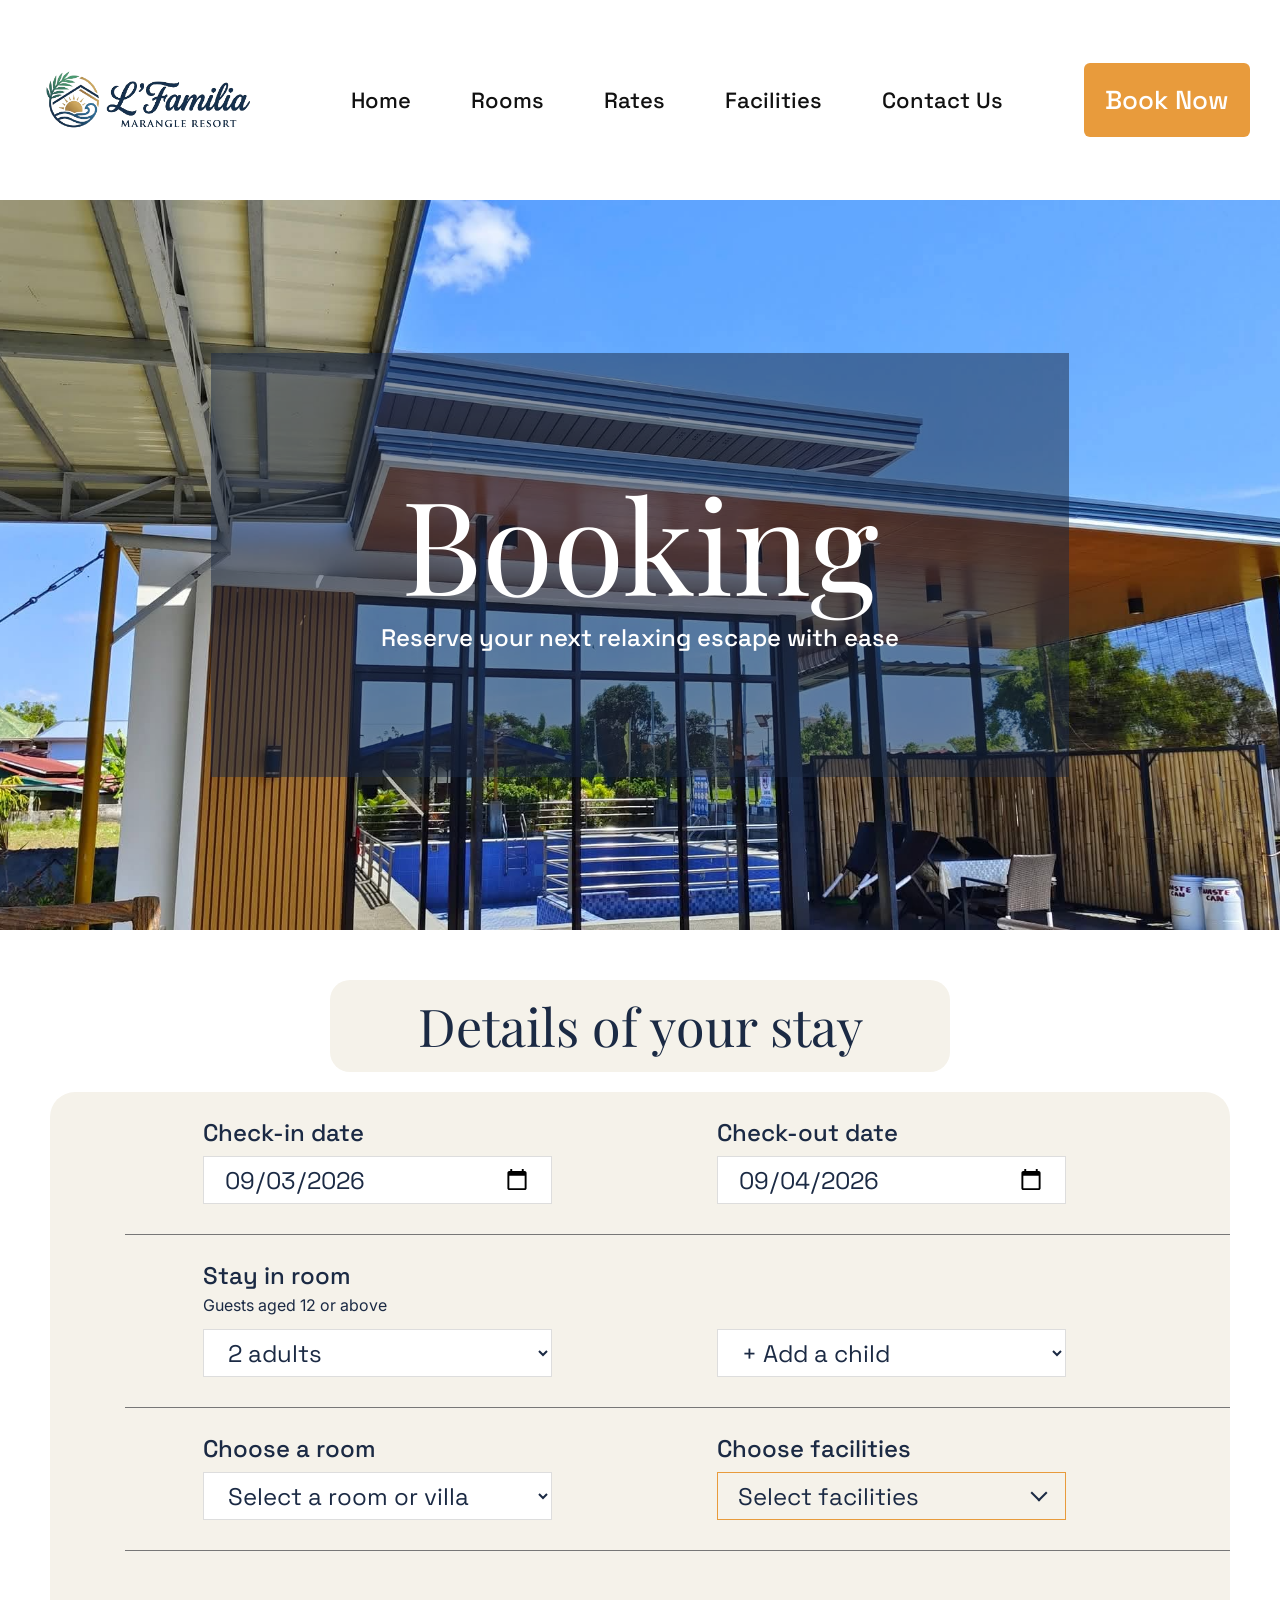
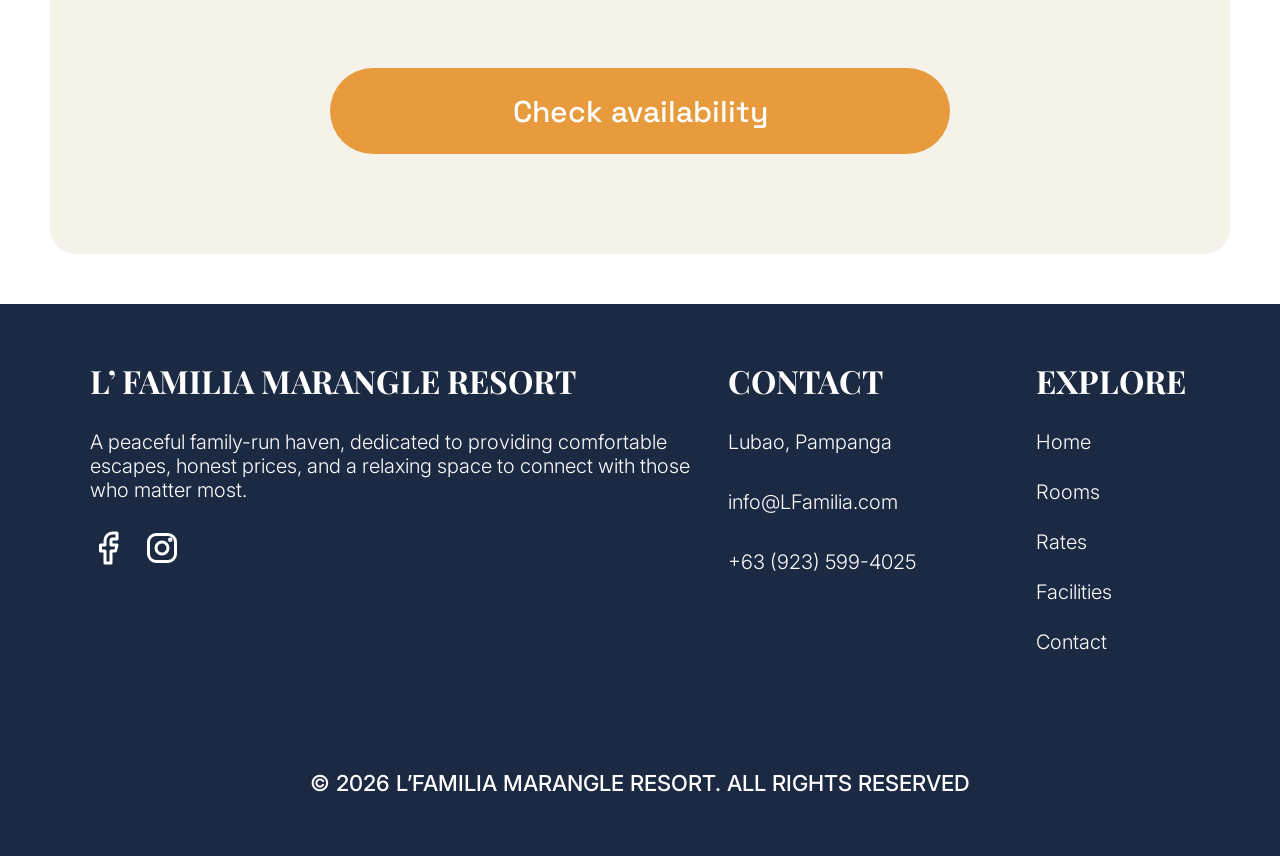
==== commit 52edf0f7: "Added socials on footer" ====
--- a/booking.html
+++ b/booking.html
@@ -1,13 +1,17 @@
 <!DOCTYPE html>
 <html lang="en">
 <head>
-<meta charset="UTF-8">
-<meta name="viewport" content="width=device-width, initial-scale=1.0">
-<title>Booking | L'Familia Marangle Resort</title>
-<link rel="preconnect" href="https://fonts.googleapis.com">
-<link rel="preconnect" href="https://fonts.gstatic.com" crossorigin>
-<link href="https://fonts.googleapis.com/css2?family=Inter:wght@300;400;500&family=Playfair+Display:wght@400;600;700&family=Space+Grotesk:wght@400;500&display=swap" rel="stylesheet">
-<link rel="stylesheet" href="CSS/style.css">
+  <meta charset="UTF-8">
+  <meta name="viewport" content="width=device-width, initial-scale=1.0">
+  <title>Booking | L'Familia Marangle Resort</title>
+  <link rel="preconnect" href="https://fonts.googleapis.com">
+  <link rel="preconnect" href="https://fonts.gstatic.com" crossorigin>
+  <link href="https://fonts.googleapis.com/css2?family=Inter:wght@300;400;500&family=Playfair+Display:wght@400;600;700&family=Space+Grotesk:wght@400;500&display=swap" rel="stylesheet">
+  <link rel="stylesheet" href="CSS/style.css">
+  <link rel="icon" type="image/png" href="img/favicon-96x96.png" sizes="96x96" />
+  <link rel="icon" type="image/svg+xml" href="img/favicon.svg" />
+  <link rel="shortcut icon" href="img/favicon.ico" />
+  <link rel="apple-touch-icon" sizes="180x180" href="img/apple-touch-icon.png" />
 </head>
 <body>
 <input type="checkbox" id="menu-toggle" class="menu-toggle">
@@ -115,12 +119,20 @@
     <div class="footer-brand">
       <h3>L’ Familia Marangle Resort</h3>
       <p>A peaceful family-run haven, dedicated to providing comfortable escapes, honest prices, and a relaxing space to connect with those who matter most.</p>
+      <div class="footer-social">
+        <a href="https://www.facebook.com/profile.php?id=61557435849625" target="_blank" rel="noopener" aria-label="Facebook">
+        <svg viewBox="0 0 24 24" fill="none" stroke="currentColor" stroke-width="2" stroke-linecap="round" stroke-linejoin="round"><path d="M18 2h-3a5 5 0 0 0-5 5v3H7v4h3v8h4v-8h3l1-4h-4V7a1 1 0 0 1 1-1h3z"/></svg>
+        </a>
+        <a href="http://www.instagram.com/christructure" target="_blank" rel="noopener" aria-label="Instagram">
+        <svg viewBox="0 0 24 24" fill="none" stroke="currentColor" stroke-width="2" stroke-linecap="round" stroke-linejoin="round"><rect x="3" y="3" width="18" height="18" rx="5"/><circle cx="12" cy="12" r="4"/><circle cx="17.5" cy="6.5" r="0.5" fill="currentColor"/></svg>
+        </a>
+      </div>
     </div>
     <div class="footer-contact">
       <h3>Contact</h3>
       <p>Lubao, Pampanga</p>
-      <p>info@LFamilia.com</p>
-      <p>+63 (923) 599-4025</p>
+      <p><a href= "mailto:gidacuevas76@gmail.com">info@LFamilia.com</a></p>
+      <p><a href="tel:+639235994025">+63 (923) 599-4025</a></p>
     </div>
     <div class="footer-explore">
       <h3>Explore</h3>
@@ -139,6 +151,14 @@
   <p>© 2026 L’FAMILIA MARANGLE RESORT. ALL RIGHTS RESERVED</p>
   <p>Lubao, Pampanga, Philippines</p>
   <p>LFamilia.com</p>
+  <div class="footer-social">
+    <a href="https://www.facebook.com/profile.php?id=61557435849625" target="_blank" rel="noopener" aria-label="Facebook">
+    <svg viewBox="0 0 24 24" fill="none" stroke="currentColor" stroke-width="2" stroke-linecap="round" stroke-linejoin="round"><path d="M18 2h-3a5 5 0 0 0-5 5v3H7v4h3v8h4v-8h3l1-4h-4V7a1 1 0 0 1 1-1h3z"/></svg>
+    </a>
+    <a href="http://www.instagram.com/christructure" target="_blank" rel="noopener" aria-label="Instagram">
+    <svg viewBox="0 0 24 24" fill="none" stroke="currentColor" stroke-width="2" stroke-linecap="round" stroke-linejoin="round"><rect x="3" y="3" width="18" height="18" rx="5"/><circle cx="12" cy="12" r="4"/><circle cx="17.5" cy="6.5" r="0.5" fill="currentColor"/></svg>
+    </a>
+  </div>
 </footer>
 </body>
 </html>
--- a/CSS/style.css
+++ b/CSS/style.css
@@ -689,6 +689,17 @@
   border-radius: 22px;
 }
 
+.locate .map {
+  display: block;
+  width: 71%;
+  height: auto;
+  aspect-ratio: 10 / 7;
+  margin: 10px auto 0;
+  border: 0;
+  border-radius: 22px;
+  box-shadow: 0 6px 16px rgba(0, 0, 0, 0.25);
+}
+
 /* ===== Booking ===== */
 .stay {
   padding: 50px 0;
@@ -911,6 +922,34 @@
   margin-bottom: 26px;
 }
 
+.footer-social {
+  display: flex;
+  gap: 18px;
+  margin-top: 28px;
+}
+
+.footer-social a {
+  display: block;
+  width: 36px;
+  height: 36px;
+  color: #fff;
+}
+
+.footer-social a:hover {
+  color: #E89B3C;
+}
+
+.footer-social svg {
+  display: block;
+  width: 100%;
+  height: 100%;
+}
+
+.footer-mini .footer-social {
+  justify-content: center;
+  margin-top: 12px;
+}
+
 .copyright {
   margin-top: 90px;
   text-align: center;
@@ -958,9 +997,18 @@
     margin-left: 30px;
   }
 
-  .menu-toggle:checked ~ .menu-overlay {
-    display: flex;
-  }
+  .menu-overlay {
+  display: flex;
+  transform: translateX(100%);
+  visibility: hidden;
+  transition: transform 0.35s ease, visibility 0s linear 0.35s;
+}
+
+.menu-toggle:checked ~ .menu-overlay {
+  transform: translateX(0);
+  visibility: visible;
+  transition: transform 0.35s ease;
+}
 
   .page-title {
     padding: 40px 20px 30px;
@@ -1277,6 +1325,15 @@
 
   .footer-explore li {
     margin-bottom: 14px;
+  }
+
+  .footer-social {
+    margin-top: 20px;
+  }
+
+  .footer-social a {
+    width: 28px;
+    height: 28px;
   }
 
   .copyright {
@@ -1624,4 +1681,9 @@
   .footer-mini {
     display: block;
   }
+
+  .footer-social a {
+    width: 24px;
+    height: 24px;
+  }
 }
